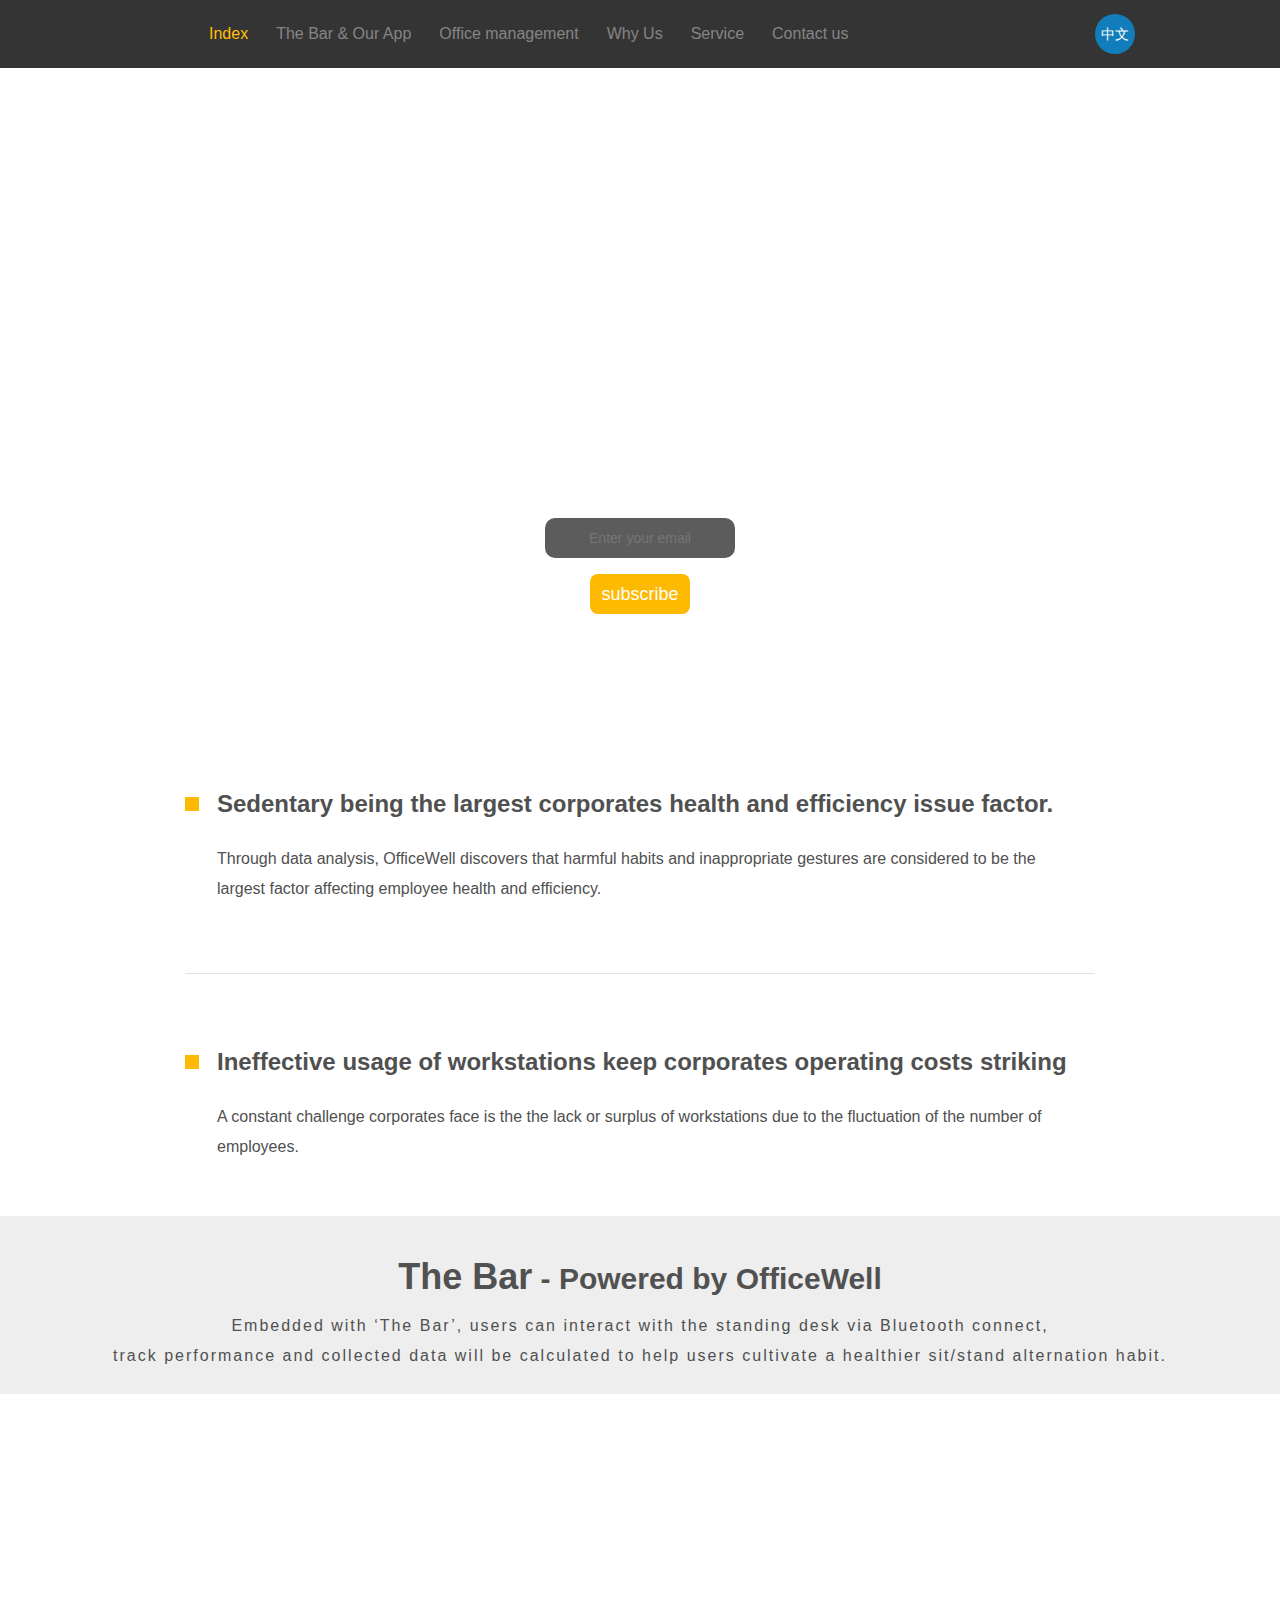
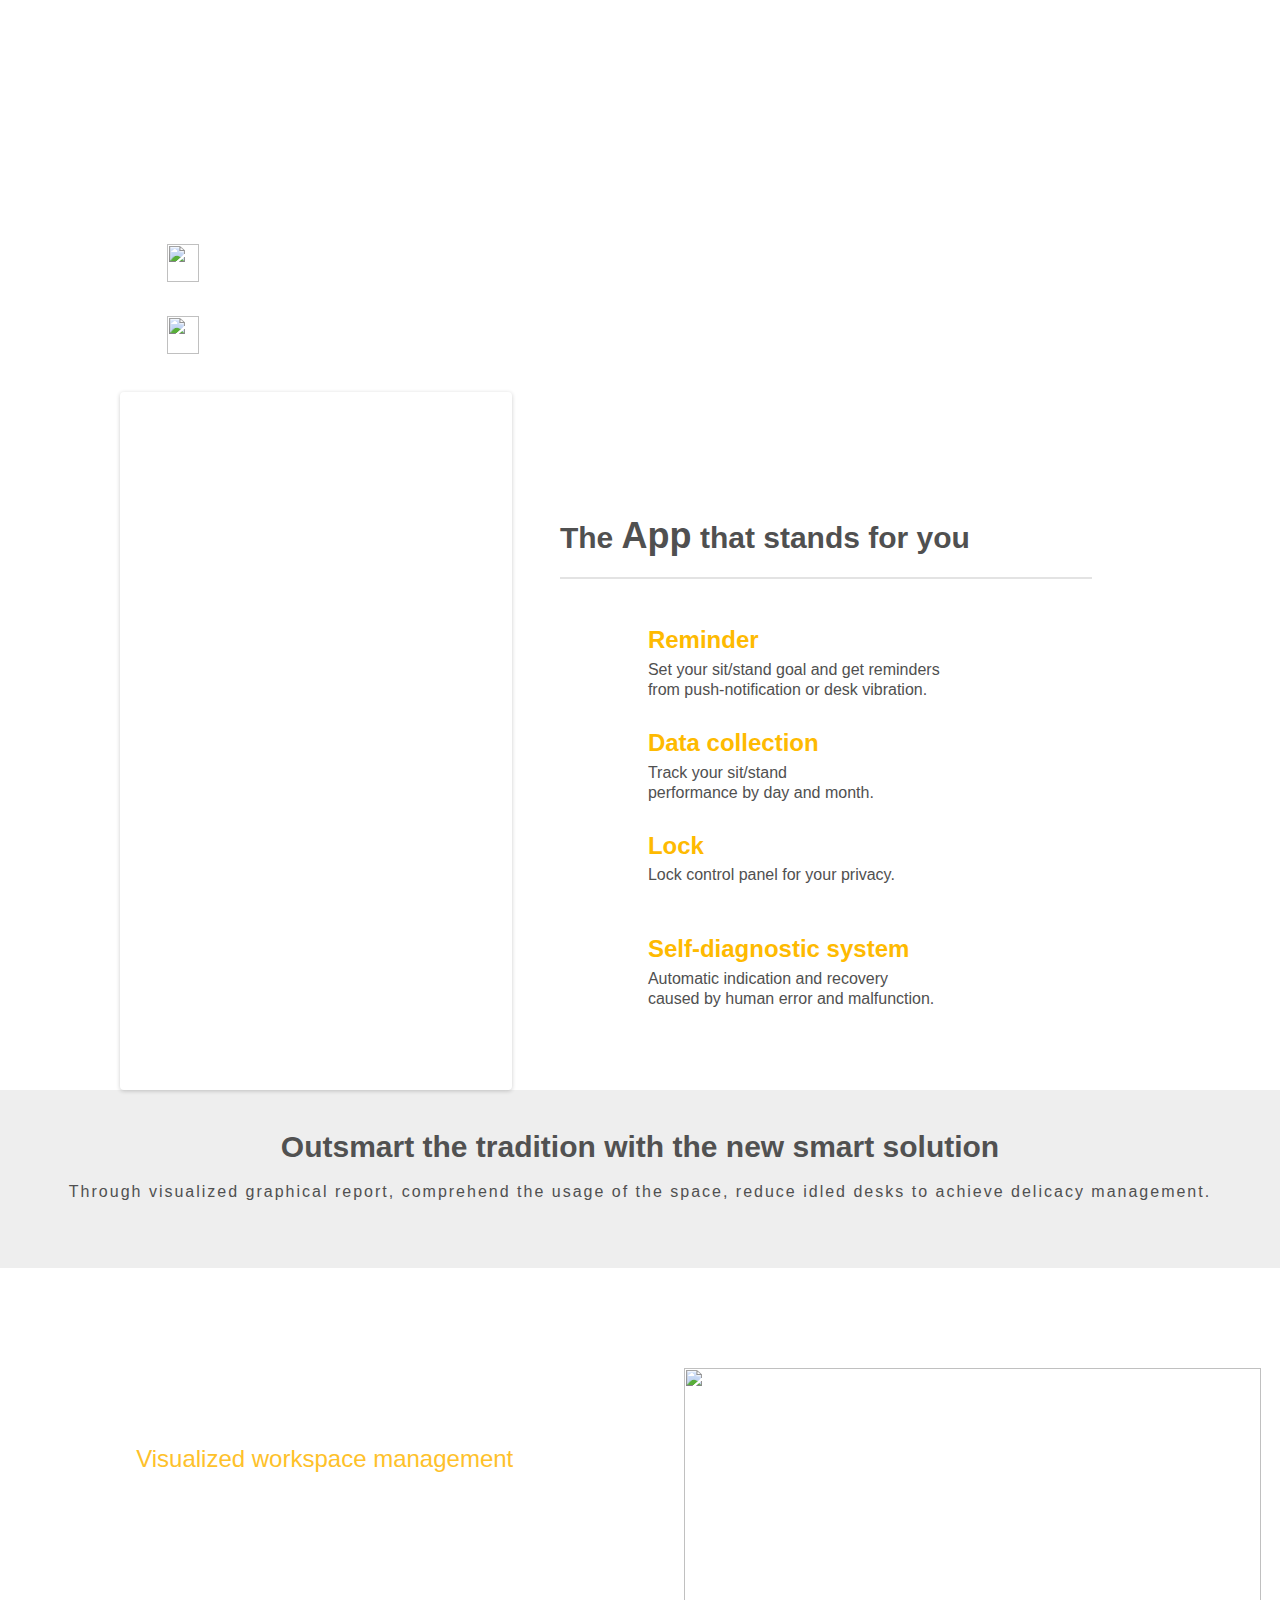
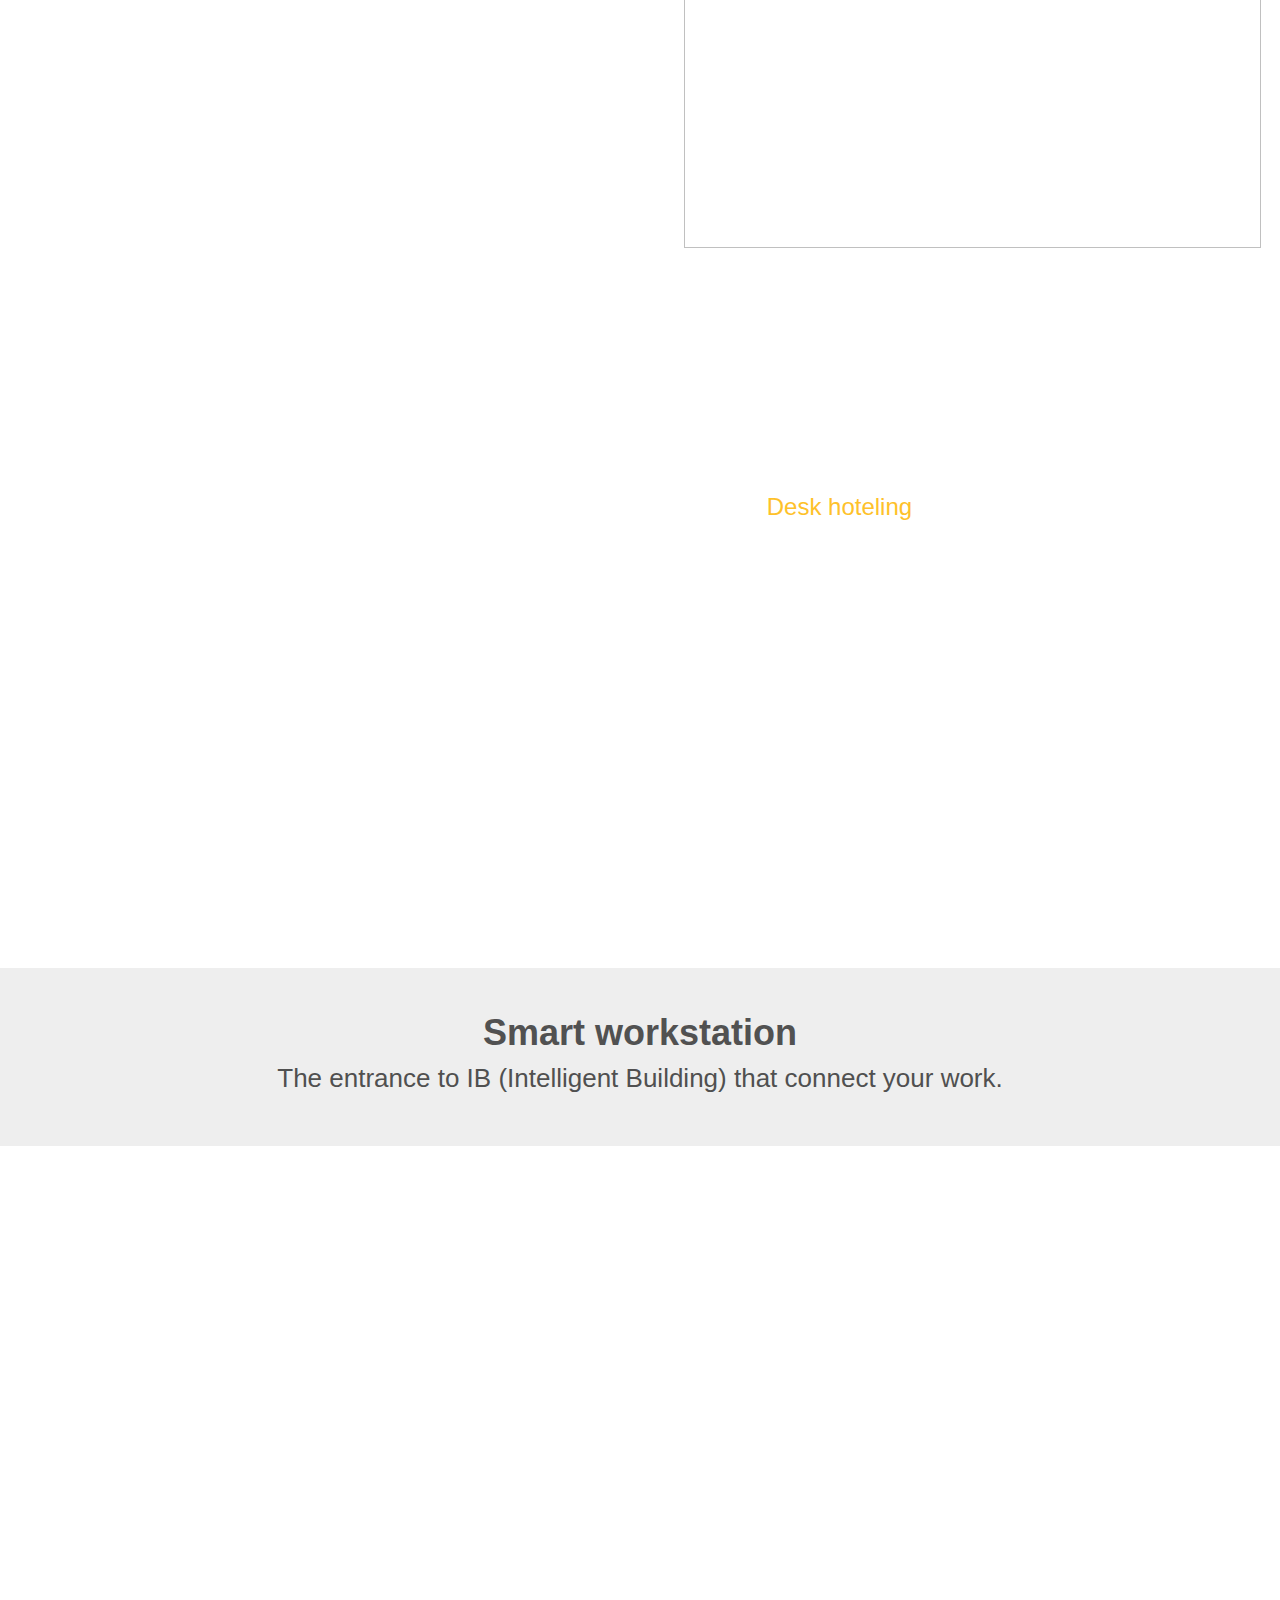
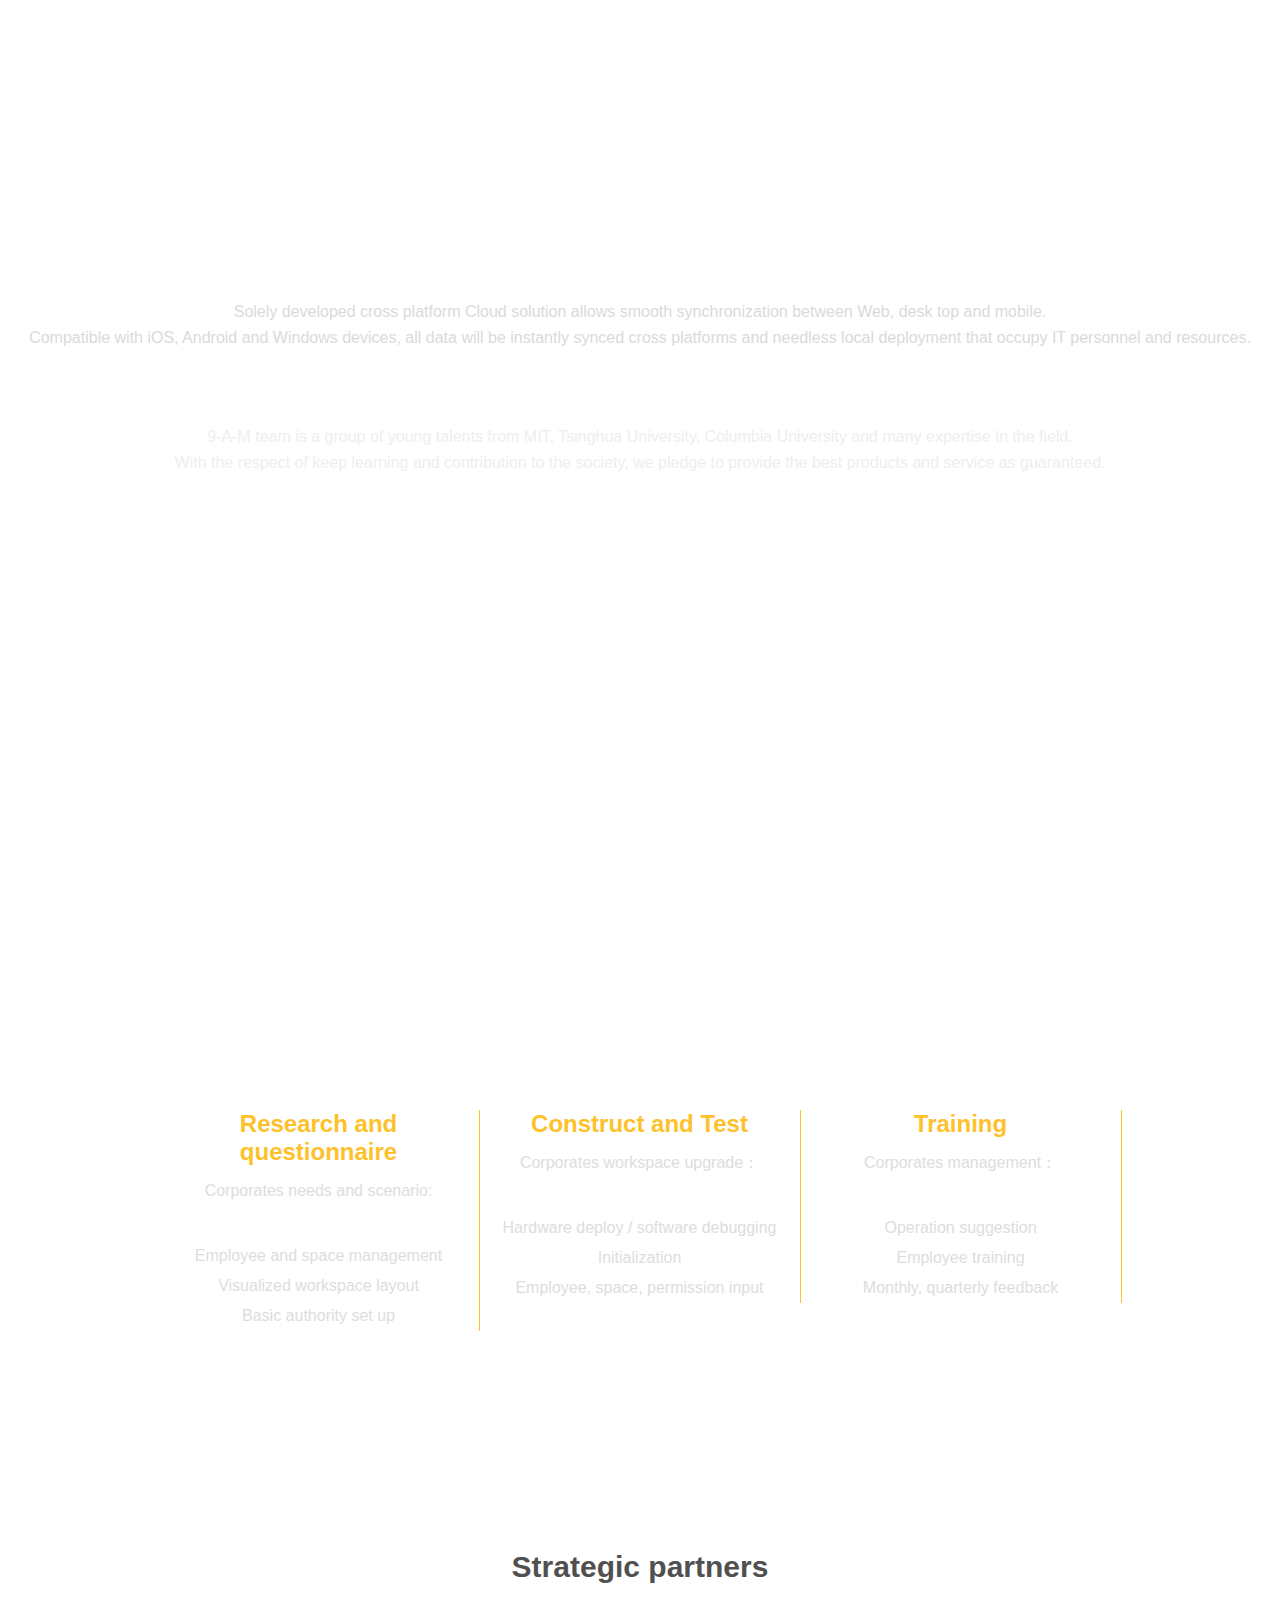
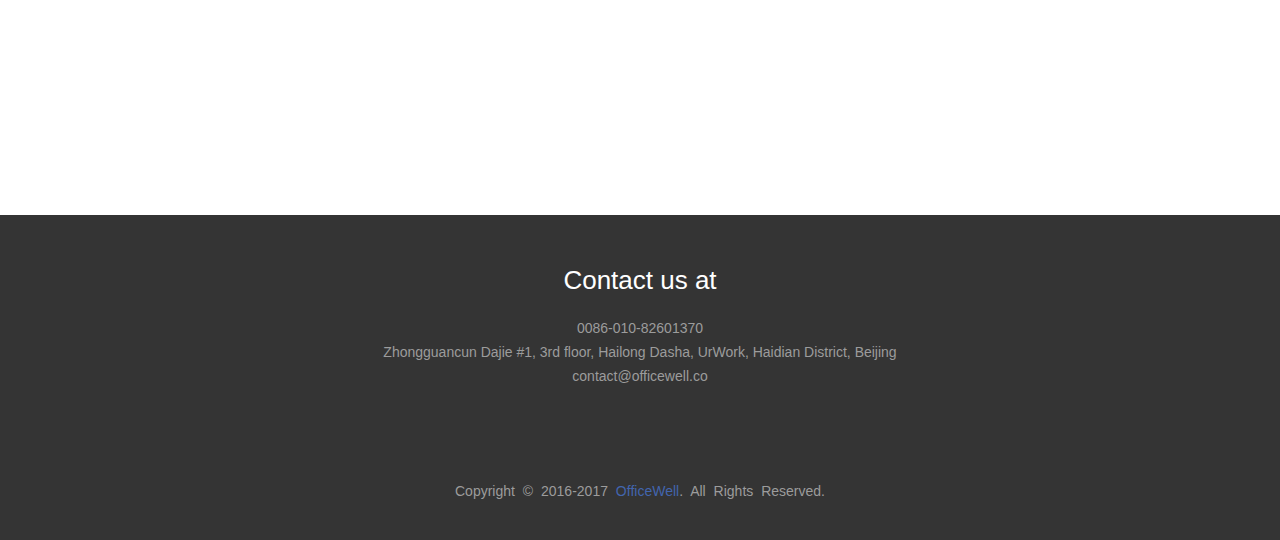
==== public/index_en.html @ 30d4810d "www" ====
<!DOCTYPE html>
<html lang="en">
<head>
	<meta charset="UTF-8">
	<title>Officewell</title>
	<meta name="keywords" content="officewell,OfficeWell,升降桌,办公家具,办公桌,9AM,9-A-M,智能升降桌,健康办公,9-a-m,9am,pesk,Pesk,办公桌升降,9-a-m家具,9-A-M Pesk,9am智能办公,9am官网,9am 升降,9-A-M智能升降桌,9-a-m智能升降桌" />
	<meta name="description" content="9-A-M智能产品officewell" />
	<link rel="shortcut icon" href="http://ooyaqsogx.bkt.clouddn.com/officewellIcon.png" type="image/x-icon">
	<link rel="icon" href="http://ooyaqsogx.bkt.clouddn.com/officewellIcon.png" type="image/x-icon">
	<link rel="stylesheet" href="css/reset.css">
	<link rel="stylesheet" href="css/index.css">
	<link rel="stylesheet" href="css/flexslider.css">
	<link rel="stylesheet" href="css/animate.css">
	<script>
		var ua = navigator.userAgent;
		if (ua.indexOf('Android') > -1 || ua.indexOf('iPhone') > -1 || ua.indexOf('iPad') > -1 || ua.indexOf('iPod') > -1 || ua.indexOf('Symbian') > -1) {
			location.href = 'index_m.html';
		}
	</script>
</head>
<body>
	<div id="nav">
		<div class="navCon">
			<div class="logo">
				<h1><img src="http://ooyaqsogx.bkt.clouddn.com/of-officewell_logo.png" alt=""></h1>
			</div>
			<div class="mynav" style="margin-left: 50px;">
				<ul id="navConn">
					<li data-index="0"><a onclick="goto(this, 0)" style="color: #fec006;padding: 0 14px;">Index</a></li>
					<li data-index="1"><a onclick="goto(this, 1080)" style="padding: 0 14px;">The Bar & Our App</a></li>
					<li data-index="2"><a onclick="goto(this, 2570)" style="padding: 0 14px;">Office management</a></li>
					<li data-index="3"><a onclick="goto(this, 4880)" style="padding: 0 14px;">Why Us</a></li>
					<li data-index="4"><a onclick="goto(this, 5510)" style="padding: 0 14px;">Service</a></li>
					<li data-index="5"><a onclick="goto(this, 6200)" style="padding: 0 14px;">Contact us</a></li>
				</ul>
			</div>
			<div class="lan"><a href="index.html">中文</a></div>
		</div>
	</div>

	<div id="banner">
		<div class="flexsliderCon">
			<ul class="slides">
				<li>
					<div class="banner1">
						<h1>Work healthier, work smarter</h1>
						<div class="bor" style="width: 800px;">
							<h3>We create smart office solutions with our intelligent workstations.</h3>
						</div>
						<input type="text" placeholder="Enter your email" class="email">
						<input type="button" value="subscribe" class="read">
					</div>
				</li>
				<li>
					<div class="banner2" style="background: url('http://ooyaqsogx.bkt.clouddn.com/of-banner2_en.jpg') no-repeat center -1px;">
					</div>
				</li>
				<li>
					<div class="banner3" style="background: url('http://ooyaqsogx.bkt.clouddn.com/of-banner3_en.jpg') no-repeat center -1px;">
						<div class="bannerCon3" style="background: none;">
							<a href="https://itunes.apple.com/us/app/id1159544940?ls=1&mt=8" class="ofIOS" target="_blank">
								<img src="http://ooyaqsogx.bkt.clouddn.com/of-ios.png" alt="">
								<p>Download app</p>
							</a>
							<a href="http://sj.qq.com/myapp/detail.htm?apkName=com.officewellapp" class="ofAndroid" target="_blank">
								<img src="http://ooyaqsogx.bkt.clouddn.com/of-android.png" alt="">
								<p>Download app</p>
							</a>
						</div>
					</div>
				</li>
			</ul>
		</div>
	</div>

	<div id="smnews" style="height: 500px;">
		<div class="smnewsCon">
			<div class="sm" style="width: 910px;">
				<div class="sqt"></div>
				<div class="newCon" style="width: 850px;">
					<h2>Sedentary being the largest corporates health and efficiency issue factor.</h2>
					<p>Through data analysis, OfficeWell discovers that harmful habits and inappropriate gestures are considered to be the largest factor affecting employee health and efficiency.</p>
				</div>
			</div>
			<div class="line" style="width: 910px;height: 1px;"></div>
			<div class="sm" style="width: 910px;padding-top: 47px;height: 210px;">
				<div class="sqt"></div>
				<div class="newCon" style="width: 850px;">
					<h2>Ineffective usage of workstations keep corporates operating costs striking</h2>
					<p>A constant challenge corporates face is the the lack or surplus of workstations due to the fluctuation of the number of employees. </p>
				</div>
			</div>
		</div>
	</div>

	<div id="brain">
		<h2 style="letter-spacing: 0;"><b>The Bar</b> - Powered by OfficeWell </h2>
		<h4>Embedded with ‘The Bar’, users can interact with the standing desk via Bluetooth  connect, </h4>
		<h4>track  performance and collected data will be calculated to help users cultivate a healthier sit/stand alternation habit.</h4>
	</div>

	<div id="bar">
		<div class="barCon" style="background: url('http://ooyaqsogx.bkt.clouddn.com/of-barText2_en.png') no-repeat;background-size: 100% 100%;"></div>
	</div>

	<div id="app">
		<div class="appCon">
			<div class="mobile">
			</div>
			<div class="flexslider">
				<ul class="slides">
					<li><a href="###"><img src="http://ooyaqsogx.bkt.clouddn.com/webwxgetmsgimg (11).jpg" alt="9-A-M" /></a></li>
					<li><a href="###"><img src="http://ooyaqsogx.bkt.clouddn.com/webwxgetmsgimg (13).jpg" alt="9AM" /></a></li>
					<li><a href="###"><img src="http://ooyaqsogx.bkt.clouddn.com/webwxgetmsgimg (14).jpg" alt="9-a-m"/></a></li>
					<li><a href="###"><img src="http://ooyaqsogx.bkt.clouddn.com/webwxgetmsgimg (12).jpg" alt="9AM" /></a></li>
				</ul>
			</div>
			<div class="thisApp">
				<h3 style="letter-spacing: 0;">The <b>App</b> that stands for you</h3>
				<div class="line"></div>
				<div class="step">
					<div class="icon" style="background-image: url('http://ooyaqsogx.bkt.clouddn.com/ic_alarm_on_black_48dp.png');background-position: 3px bottom"></div>
					<div class="stepText">
						<h4>Reminder</h4>
						<p style="line-height: 20px;">Set your sit/stand goal and get reminders <br>from push-notification or desk vibration.</p>
					</div>
				</div>
				<div class="step">
					<div class="icon" style="background-image: url('http://ooyaqsogx.bkt.clouddn.com/ic_dvr_black_48dp.png');"></div>
					<div class="stepText">
						<h4>Data collection</h4>
						<p style="line-height: 20px;">Track your sit/stand <br>performance by day and month. </p>
					</div>
				</div>
				<div class="step">
					<div class="icon" style="background-image: url('http://ooyaqsogx.bkt.clouddn.com/ic_lock_outline_black_48dp.png');background-position: 10px bottom"></div>
					<div class="stepText">
						<h4>Lock</h4>
						<p>Lock control panel for your privacy.</p>
					</div>
				</div>
				<div class="step">
					<div class="icon" style="background-image: url('http://ooyaqsogx.bkt.clouddn.com/banshou.png');background-position: 10px bottom"></div>
					<div class="stepText">
						<h4>Self-diagnostic system</h4>
						<p style="line-height: 20px;">Automatic indication and recovery <br>caused by human error and malfunction.</p>
					</div>
				</div>
			</div>
		</div>
	</div>

	<div id="mange">
		<h2 style="letter-spacing: 0;">Outsmart the tradition with the new smart solution</h2>
		<h4>Through visualized graphical report, comprehend the usage of the space, reduce idled desks to achieve delicacy management. </h4>
	</div>

	<div id="floorPlan">
		<div class="floor">
			<div class="floortext">
				<img src="http://ooyaqsogx.bkt.clouddn.com/of-down.png" alt="">
				<h3>Visualized workspace management</h3>
				<h4>Distinctive workplace layout</h4>
				<p>A clear overview of each division and space.</p>
				<h4>Accurate indoor location to each desk</h4>
				<p>Easy and accurate orientation of each employee and their divisions.</p>
			</div>
			<div class="floorimg">
				<img src="http://ooyaqsogx.bkt.clouddn.com/1792622450.jpg" alt="" style="width: 577px;height: 480px;">
			</div>
		</div>
		<div class="floor">
			<div class="floorimg" style="position: relative;">
				<img src="http://ooyaqsogx.bkt.clouddn.com/4123123123.jpg" alt="" style="position: absolute;right: 44px;">
			</div>
			<div class="floortext2">
				<img src="http://ooyaqsogx.bkt.clouddn.com/of-leftdown.png" alt="">
				<h3>Desk hoteling</h3>
				<h4>Avoid idled desk, reduce unnecessary cost.</h4>
				<p>Decrease operating cost by maximizing the usage of workspace <br>by making the largest use of each desk.</p>
				<h4>Flexible workspace, flexible time, flexible people</h4>
				<p>Avoid double booking and ensure availability with live data monitoring.</p>
			</div>
		</div>
	</div>

	<div id="station">
		<h2 style="font-size: 30px;margin-bottom: 13px;line-height: 30px;padding-top: 50px; letter-spacing: 0;"><b>Smart workstation</b></h2>
		<h3 style="font-size: 26px;margin-bottom: 13px;line-height: 30px;font-weight: normal;">The entrance to IB (Intelligent Building) that connect your work.</h3>
	</div>

	<div id="fourspecial">
		<div class="fourCon" style="background:url('http://ooyaqsogx.bkt.clouddn.com/of-four-text_en.png') no-repeat center top"></div>
	</div>

	<div id="crossPlatform">
		<h3>Advanced cross-platform Cloud solution</h3>
		<p>Solely developed cross platform Cloud solution allows smooth synchronization between Web, desk top and mobile.</p>
		<p>Compatible with iOS, Android and Windows devices, all data will be instantly synced cross platforms and needless local deployment that occupy IT personnel and resources.</p>
		<img class="computer" src="http://ooyaqsogx.bkt.clouddn.com/of-demoImg.png" alt="" style="margin-top: 40px;margin-bottom: 30px;">
		<span>9-A-M team is a group of young talents from MIT, Tsinghua University, Columbia University and many expertise in the field.</span>
		<span>With the respect of keep learning and contribution to the society, we pledge to provide the best products and service as guaranteed. </span>
	</div>

	<div id="process">
		<div class="processCon">
			<h2 style="letter-spacing: 0;">Standard Procedure</h2>
			<div class="threestep">
				<div class="ofone">
					<h3>Research and questionnaire</h3>
					<p>Corporates needs and scenario:</p>
					<span>Employee and space management</span>
					<span>Visualized workspace layout</span>
					<span>Basic authority set up</span>
				</div>
			</div>
			<div class="threestep">
				<div class="ofone">
					<h3>Construct and Test</h3>
					<p>Corporates workspace upgrade：</p>
					<span>Hardware deploy / software debugging</span>
					<span>Initialization</span>
					<span>Employee, space, permission input</span>
				</div>
			</div>
			<div class="threestep">
				<div class="ofone">
					<h3>Training</h3>
					<p>Corporates management：</p>
					<span>Operation suggestion</span>
					<span>Employee training</span>
					<span>Monthly, quarterly feedback</span>
				</div>
			</div>
		</div>
	</div>

	<div id="partner">
		<div class="partnerCon">
			<h2 style="letter-spacing: 0;">Strategic partners</h2>
			<img src="http://ooyaqsogx.bkt.clouddn.com/of-urwork.png" alt="">
			<img src="http://ooyaqsogx.bkt.clouddn.com/of-intel.png" alt="">
			<img src="http://ooyaqsogx.bkt.clouddn.com/of-alibaba.png" alt="">
			<img src="http://ooyaqsogx.bkt.clouddn.com/of-face.png" alt="" style="margin-right: 0;">
		</div>
	</div>

	<div id="bottom">
		<div class="boCon">
			<h2 style="font-size: 26px;margin-bottom: 20px;letter-spacing: 0;">Contact us at</h2>
			<p>0086-010-82601370</p>
			<p>Zhongguancun Dajie #1, 3rd floor, Hailong Dasha, UrWork, Haidian District, Beijing</p>
			<p>contact@officewell.co</p>
			<div class="web">
				<ul>
					<li class="wechat"><img src="http://ooyaqsogx.bkt.clouddn.com/of-wechat.png" alt=""></li>
					<li><a href="http://weibo.com/u/5935913976" target="_blank"><img src="http://ooyaqsogx.bkt.clouddn.com/of-weibo.png" alt=""></a></li>
					<li><a href="https://www.instagram.com/office_well/" target="_blank"><img src="http://ooyaqsogx.bkt.clouddn.com/of-INS.png" alt=""></a></li>
					<li><a href="https://www.linkedin.com/company/13222912" target="_blank"><img src="http://ooyaqsogx.bkt.clouddn.com/of-IN.png" alt=""></a></li>
					<li><a href="https://twitter.com/office_well" target="_blank"><img src="http://ooyaqsogx.bkt.clouddn.com/of-tiwtter.png" alt=""></a></li>
					<li><a href="https://www.facebook.com/officewell2016" target="_blank"><img src="http://ooyaqsogx.bkt.clouddn.com/of-FACEBOOK.png" alt=""></a></li>
				</ul>
			</div>
			<span>Copyright © 2016-2017 <i>OfficeWell</i>. All Rights Reserved.</span>
			<div class="qrcode">
				<div class="qr">
					<img src="http://ooyaqsogx.bkt.clouddn.com/qrcode.png" alt="">
					<img src="http://ooyaqsogx.bkt.clouddn.com/closeQR.png" alt="" class="closeQR">
				</div>
			</div>
		</div>
	</div>

	<script src="http://apps.bdimg.com/libs/jquery/2.1.4/jquery.min.js"></script>
	<script type="text/javascript" src="js/jquery.easing.min.js"></script>
	<script type="text/javascript" src="js/jquery.lavalamp.min.js"></script>
	<script src="js/index.js"></script>
	<script src="js/jquery.flexslider-min.js"></script>
  <script>
    $(window).scroll(function() {
      var dTop = $(document).scrollTop();
      if (dTop > 0) {
          $('#nav').addClass('fixedNav');
      } else {
          $('#nav').removeClass('fixedNav');
      }

      var arr = [];
      for (var i = 0; i < 6; i++) {
        var left = $('#navConn a').eq(i).offset().left;
        arr.push(left);
      }

      if(dTop < 800) {
        $('.back').css({'left': arr[0], 'width': '70px'});
        $('#navConn a').css('color', '#858585');
        $('#navConn a').eq(0).css('color', '#fec006');
      }

      if(dTop > 800) {
        $('.back').css({'left': arr[1], 'width': '170px'});
        $('#navConn a').css('color', '#858585');
        $('#navConn a').eq(1).css('color', '#fec006');
      }

      if(dTop > 900) {
        $('.thisApp').addClass('animated zoomIn');
      }

      if(dTop > 1700) {
        $('.floorimg').addClass('animated bounceInUp');
      }

      if(dTop > 2350) {
        $('.back').css({'left': arr[2], 'width': '175px'});
        $('#navConn a').css('color', '#858585');
        $('#navConn a').eq(2).css('color', '#fec006');
      }

      if(dTop > 3900) {
        $('.computer').addClass('animated fadeInLeft');
      }

      if(dTop > 4650) {
        $('.back').css({'left': arr[3], 'width': '90px'});
        $('#navConn a').css('color', '#858585');
        $('#navConn a').eq(3).css('color', '#fec006');
      }

      if(dTop > 5300) {
        $('.back').css({'left': arr[4], 'width': '90px'});
        $('#navConn a').css('color', '#858585');
        $('#navConn a').eq(4).css('color', '#fec006');
      }

      if(dTop > 5650) {
        $('.back').css({'left': arr[5], 'width': '110px'});
        $('#navConn a').css('color', '#858585');
        $('#navConn a').eq(5).css('color', '#fec006');
      }
    })
  </script>
</body>
</html>
---- public/css/index.css ----
#nav{width: 100%;background-color: #353434;height: 68px;}
#nav .navCon{width: 990px;height: 68px;margin: 0 auto;}
#nav .navCon .logo{padding-top: 12px;float: left;}
#nav .navCon .mynav{float: left;margin-left: 120px;}
#nav .navCon .mynav ul{height: 68px;}
#nav .navCon .mynav ul li{float: left;}
#nav .navCon .mynav ul li a{color: #858585;font-size: 16px;height: 68px;line-height: 68px;padding: 0px 17px;display: block;position:relative; z-index:3;}
#nav .navCon .mynav ul li a:hover{color: #fec006;}
#nav .navCon .mynav li.back {border-bottom: 4px solid #fec006;height:68px;z-index: 1;position: absolute;width: 0px;}
.fixedNav{position: fixed;top: 0;z-index: 9999;}
#navConn li{cursor: pointer;}
#nav .navCon .lan{float: right;height: 68px;}
#nav .navCon .lan a{color: #fff;font-size: 14px;display: block;width: 40px;height: 40px;background-color: #117dba;margin-top: 14px;border-radius: 50%;line-height: 40px;text-align: center;}

#banner{width: 100%;height: 648px;position: relative;}
#banner .flexslider{height: 648px;}
#banner .banner1{background: url('http://ooyaqsogx.bkt.clouddn.com/of-banner.jpg') no-repeat center top;position: relative;width: 100%;height: 648px;}
#banner .banner1 h1{font-size: 66px;text-align: center;color: #fff;padding-top: 200px;line-height: 66px;margin-bottom: 30px;}
#banner .banner1 .bor{width: 666px;height: 71px;border: 1px solid #fff;margin: 0 auto;}
#banner .banner1 .bor h3{line-height: 71px;text-align: center;font-size: 24px;color: #fff;}
#banner .banner1 .email{width: 190px;height: 40px;position: absolute;top: 450px;left: 50%;transform: translateX(-50%);-webkit-transform: translateX(-50%);-moz-transform: translateX(-50%);border: 0;border-radius: 10px;background-color: #5c5c5c;text-align: center;color: #fff;}
#banner .banner1 .read{cursor: pointer;width: 100px;height: 40px;background-color: #feba01;border: 0;color: #fff;font-size: 18px;border-radius: 8px;top: 506px;position: absolute;left: 50%;transform: translateX(-50%);-webkit-transform: translateX(-50%);-moz-transform: translateX(-50%);}
#banner .banner2{height: 648px;background: url('http://ooyaqsogx.bkt.clouddn.com/of-banner2.jpg') no-repeat center top;} 
#banner .banner3{background: url('http://ooyaqsogx.bkt.clouddn.com/of-new-banner3.jpg') no-repeat center top;width: 100%;height: 628px;padding-top: 20px;}
#banner .banner3 .bannerCon3{width: 1191px;height: 591px;margin: 0 auto;background: url('http://ooyaqsogx.bkt.clouddn.com/of-new-banner3Con.png') no-repeat;background-size: 100% 100%;position: relative;}
#banner .banner3 .ofIOS{width: 293px;height: 60px;border: 2px solid #fff;display: block;position: absolute;left: 7%;top: 348px;}
#banner .banner3 .ofIOS img{width: 32px;height: 38px;margin-top: 10px;margin-left: 37px;float: left;margin-right: 20px;}
#banner .banner3 .ofIOS p{font-size: 24px;color: #fff;float: left;margin-top: 15px;}
#banner .banner3 .ofAndroid{width: 293px;height: 60px;border: 2px solid #fff;display: block;position: absolute;left: 7%;top: 420px;}
#banner .banner3 .ofAndroid img{width: 32px;height: 38px;margin-top: 10px;margin-left: 37px;float: left;margin-right: 20px;}
#banner .banner3 .ofAndroid p{font-size: 24px;color: #fff;float: left;margin-top: 15px;}
#banner .flex-control-paging li a.flex-active{background: #fec006;}
#banner .flex-control-paging li a:hover{background: #fec006;}

#smnews{width: 100%;height: 300px;}
#smnews .smnewsCon{width: 910px;margin: 0px auto;height: 210px;padding-top: 47px;}
#smnews .smnewsCon .sm{width: 454px;height: 210px;float: left;color: #505050;}
#smnews .smnewsCon .sqt{width: 14px;height: 14px;background-color: #feba01;float: left;margin-top: 34px;margin-right: 18px;}
#smnews .smnewsCon .newCon{float: left;margin-top: 23px;}
#smnews .smnewsCon .newCon h2{font-size: 24px;line-height: 36px;margin-bottom: 22px;}
#smnews .smnewsCon .newCon p{font-size: 16px;line-height: 30px;}
#smnews .smnewsCon .line{width: 2px;height: 210px;background-color: #e2e2e2;float: left;}

#brain{width: 100%;height: 178px;background-color: #eee;text-align: center;}
#brain h2{font-size: 30px;color: #515151;padding-top: 40px;margin-bottom: 13px;letter-spacing: 6px;}
#brain h2 b{font-size: 36px;}
#brain h4{line-height: 30px;font-size: 16px;color: #505050;font-weight: normal;letter-spacing: 2px;}

#bar{width: 100%;height: 562px;background: url('http://ooyaqsogx.bkt.clouddn.com/of-barBG.jpg') no-repeat center top;z-index: 8;padding-top: 86px;}
.barCon{width: 1169px;height: 476px;margin: 0 auto;background: url('http://ooyaqsogx.bkt.clouddn.com/of-barText2.png') no-repeat;background-size: 100% 100%;}

#app{width: 100%;height: 648px;background-color: #fff;}
#app .appCon{width: 1040px;margin: 0 auto;height: 648px;position: relative;}
#app .thisApp{width: 57.7%;height: 648px;position: absolute;right: 0%;}
#app .thisApp h3{font-size: 30px;padding-top: 73px;margin-bottom: 20px;letter-spacing:5px;}
#app .thisApp h3 b{font-size: 36px;}
#app .thisApp .line{width: 532px;height: 2px;background-color: #e3e3e3;margin-bottom: 47px;}
#app .thisApp .step{margin-bottom: 45px;height: 58px;}
#app .thisApp .step .icon{width: 88px;height: 58px;background-repeat: no-repeat;background-position: left bottom;float: left;}
#app .thisApp .step .stepText{float: left;}
#app .thisApp .step .stepText h4{font-size: 24px;color: #feba01;margin-bottom: 6px;cursor: pointer;}
#app .thisApp .step .stepText p{font-size: 16px;}
#app .mobile{width: 392px;height: 698px;position: absolute;top: -50px;left: 0%;background: url('http://ooyaqsogx.bkt.clouddn.com/webwxgetmsgimg (16).jpg') no-repeat;background-size: 100% 100%;z-index: 13;}
#app .flexslider{width: 392px;height: 698px;position: absolute;top: -50px;left: 0%;z-index: 12;background: url('http://ooyaqsogx.bkt.clouddn.com/webwxgetmsgimg (16).jpg') no-repeat;background-size: 100% 100%;}
.slides,.slides li,.slides li a{height: 698px;}
.slides img{width: 100%;height: 100%;vertical-align: center;}

#mange{width: 100%;height: 178px;background-color: #eee;text-align: center;}
#mange h2{font-size: 30px;color: #515151;padding-top: 40px;margin-bottom: 13px;letter-spacing: 6px;}
#mange h2 b{font-size: 36px;}
#mange h4{line-height: 30px;font-size: 16px;color: #505050;font-weight: normal;letter-spacing: 2px;}

#floorPlan{width: 100%;height: 1300px;}
#floorPlan .floor{width: 100%;height: 648px;}
#floorPlan .floor .floortext{text-align: right;padding-right: 9.9%;padding-top: 148px;width: 40.1%;height: 500px;background: url('http://ooyaqsogx.bkt.clouddn.com/floorimg1.jpg') no-repeat center top;float: left;}
#floorPlan .floor .floortext h3{color: #fec12a;font-size: 24px;font-weight: normal;margin-top: 13px;}
#floorPlan .floor .floortext h4{font-size: 18px;color: #fff;margin-top: 40px;margin-bottom: 10px;}
#floorPlan .floor .floortext p{font-size: 16px;line-height: 26px;color: #fff;}
#floorPlan .floor .floorimg{float: left;width: 50%;height: 648px;}
#floorPlan .floor .floortext2{text-align: left;padding-left: 9.9%;padding-top: 148px;width: 40.1%;height: 500px;background: url('http://ooyaqsogx.bkt.clouddn.com/floorimg2.jpg') no-repeat center top;float: left;}
#floorPlan .floor .floortext2 h3{color: #fec12a;font-size: 24px;font-weight: normal;margin-top: 13px;}
#floorPlan .floor .floortext2 h4{font-size: 18px;color: #fff;margin-top: 40px;margin-bottom: 10px;}
#floorPlan .floor .floortext2 p{font-size: 16px;line-height: 26px;color: #fff;}
#floorPlan .floor .floorimg img{padding-left: 44px;padding-top: 100px;}

#station{width: 100%;height: 178px;background-color: #eee;text-align: center;}
#station h2{font-size: 30px;color: #515151;line-height: 178px;letter-spacing: 6px;}
#station h2 b{font-size: 36px;}

#fourspecial{width: 100%;height: 520px;background: url('http://ooyaqsogx.bkt.clouddn.com/of-new-fourspe.jpg') no-repeat center top;padding-top: 128px;}
#fourspecial .fourCon{width: 809px;height: 402px;margin-left: 33.6%; background: url('http://ooyaqsogx.bkt.clouddn.com/of-four-text.png') no-repeat center top;}

#crossPlatform{width: 100%;height: 648px;background: url('http://ooyaqsogx.bkt.clouddn.com/of-demo.jpg') no-repeat center top;text-align: center;}
#crossPlatform h3{padding-top: 44px;margin-bottom: 27px;font-size: 30px;color: #fff;}
#crossPlatform p{font-size: 16px;color: #dadada;line-height: 26px;}
#crossPlatform span{display: block;color: #eee;font-size: 16px;line-height: 26px;}

#process{width: 100%;height: 648px;background: url('http://ooyaqsogx.bkt.clouddn.com/of-Process.jpg') no-repeat center top;}
#process h2{text-align: center;color: #fff;font-size: 30px;padding-top: 60px;letter-spacing: 6px;}
#process .processCon{width: 963px;margin: 0 auto;height: 648px;}
#process .processCon .threestep{margin-top: 174px;color: #ddd;text-align: center;width: 320px;border-right: 1px solid #fec12a;float: left;}
#process .processCon .threestep h3{color: #fec12a;font-size: 24px;margin-bottom: 10px;}
#process .processCon .threestep p{font-size: 16px;line-height: 30px;margin-bottom: 35px;}
#process .processCon .threestep span{font-size: 16px;line-height: 30px;display: block;}

#partner{width: 100%;height: 325px;background: url('http://ooyaqsogx.bkt.clouddn.com/of-partner.jpg') no-repeat center top;}
#partner .partnerCon{width: 990px;height: 325px;margin: 0 auto;}
#partner .partnerCon h2{padding-top: 60px;font-size: 30px;text-align: center;letter-spacing: 6px;margin-bottom: 42px;}
#partner .partnerCon img{margin-right: 47px;}

#bottom{width: 100%;height: 325px;background-color: #343434;text-align: center;}
#bottom .boCon{width: 990px;margin: 0 auto;position: relative;}
#bottom h2{padding-top: 50px;color: #fff;font-size: 24px;font-weight: normal;letter-spacing: 8px;margin-bottom: 30px;}
#bottom p{font-size: 14px;line-height: 24px;color: #9c9c9c;}
#bottom span{font-size: 14px;word-spacing: 4px;color: #9c9c9c;}
#bottom span i{font-style: normal;color: #4265ae;}
#bottom .web{width: 318px;height: 38px;margin: 0 auto;margin-top: 24px;margin-bottom: 33px;}
#bottom .web ul li{float: left;padding: 0 8px;cursor: pointer;}
#bottom .web ul li a{width: 37px;height: 37px;display: block;}
.qrcode{position: absolute;width: 308px;height: 272px;left: 0px;top: 50px;display: none;}
.qr{width: 308px;height: 272px;position: relative;}
.qr .closeQR{position: absolute;right: 10px;top: 3px;cursor: pointer;}
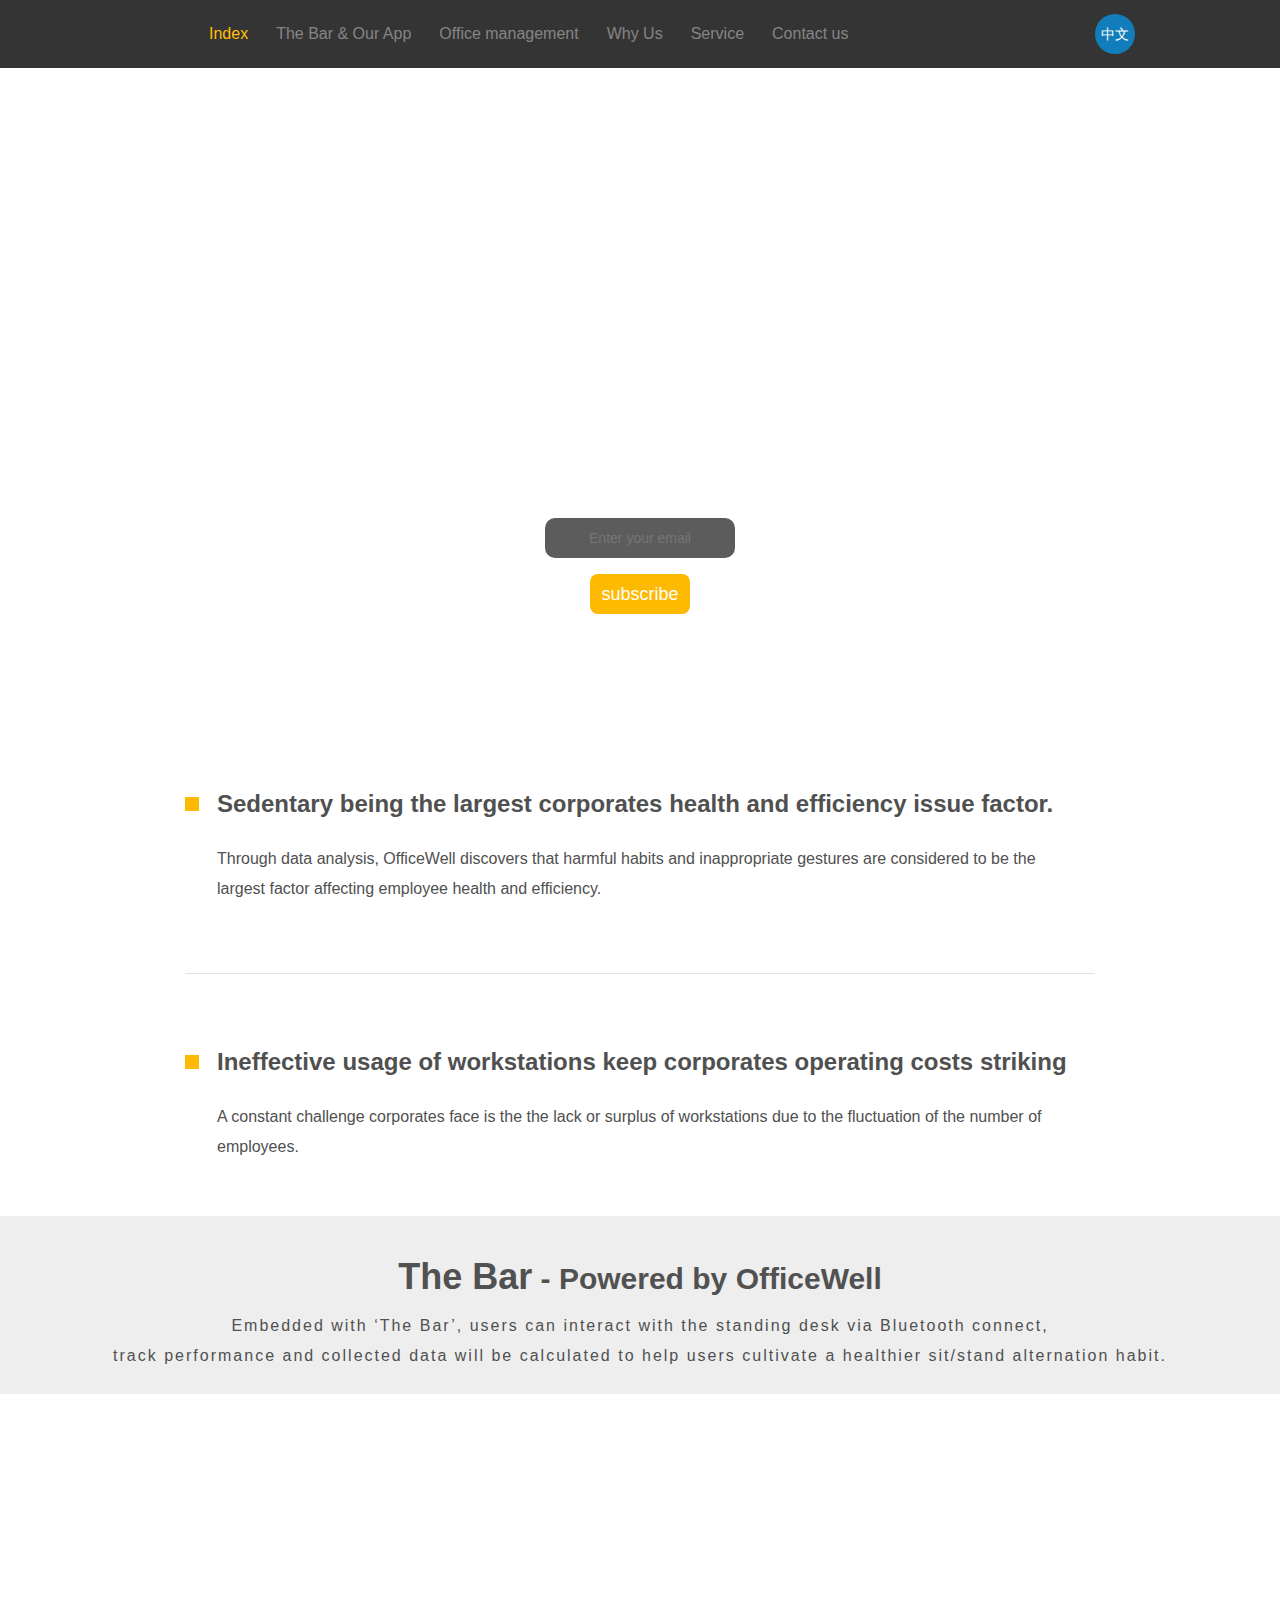
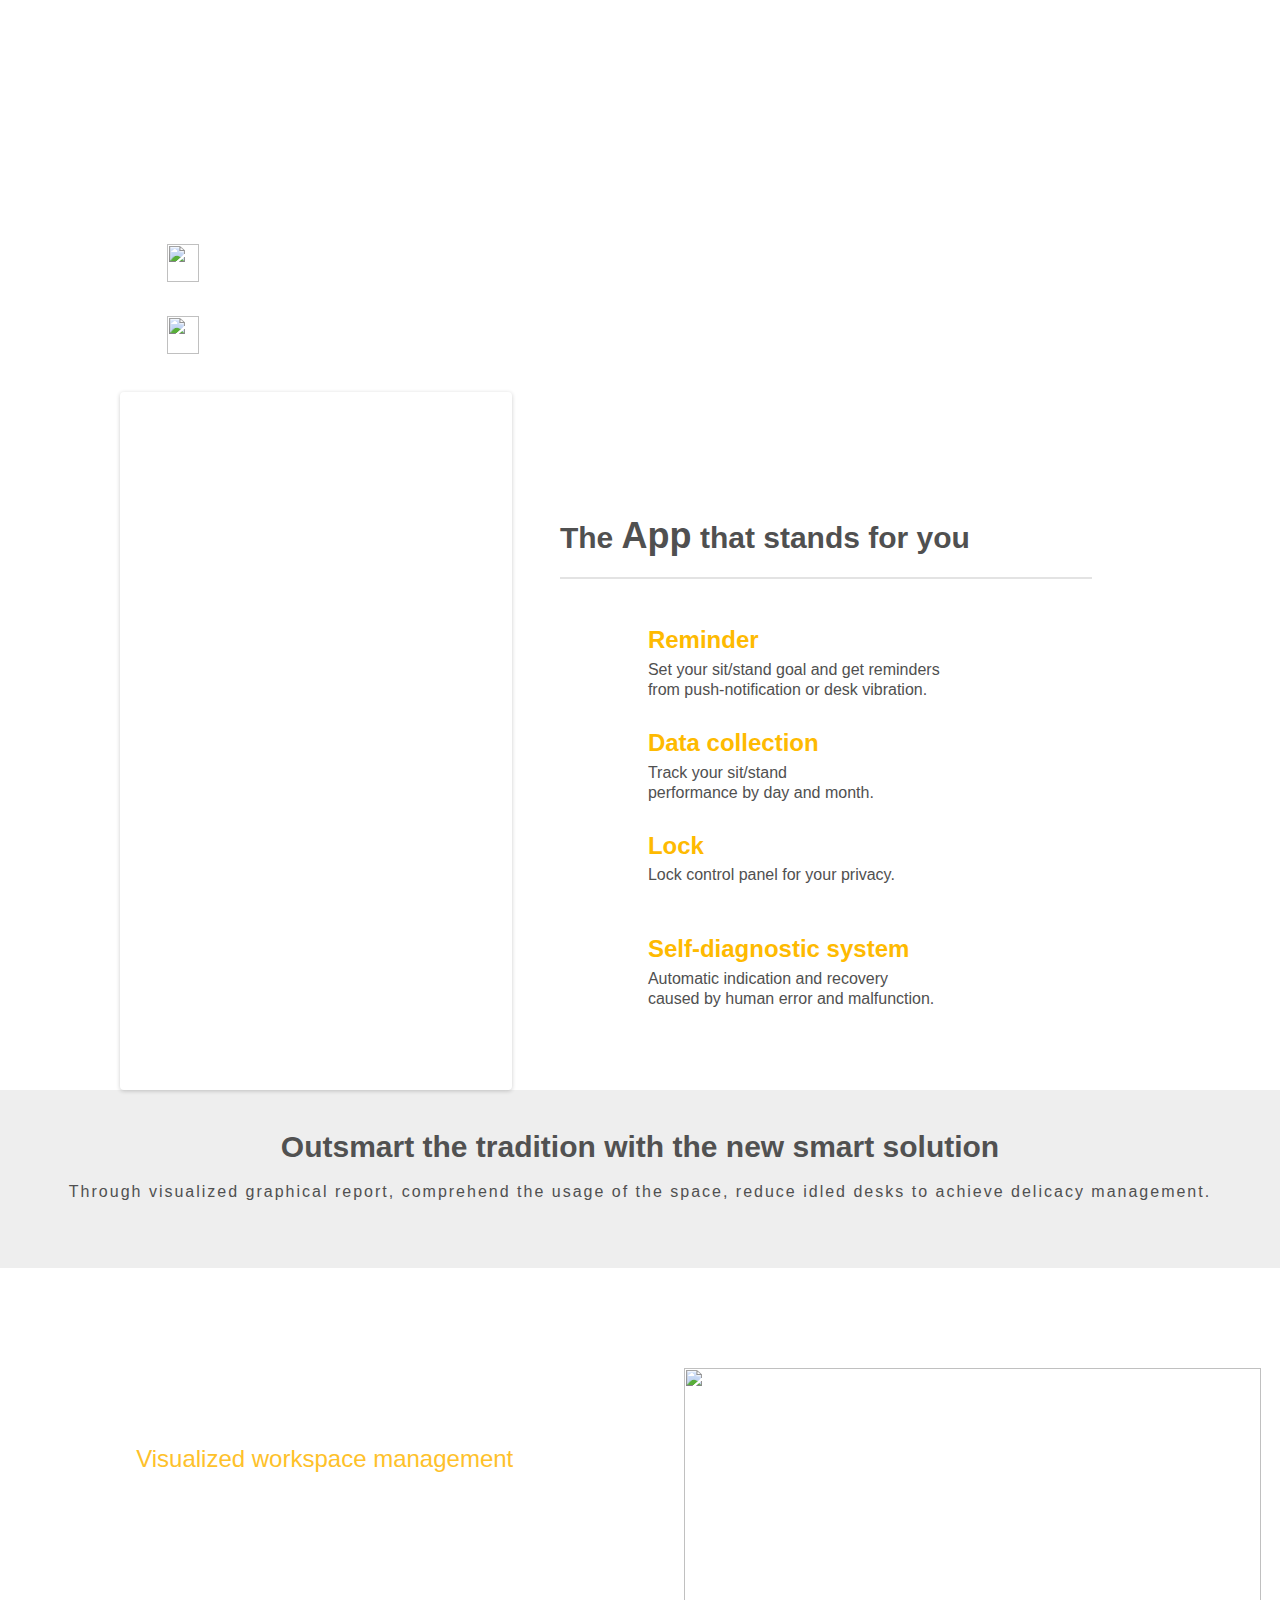
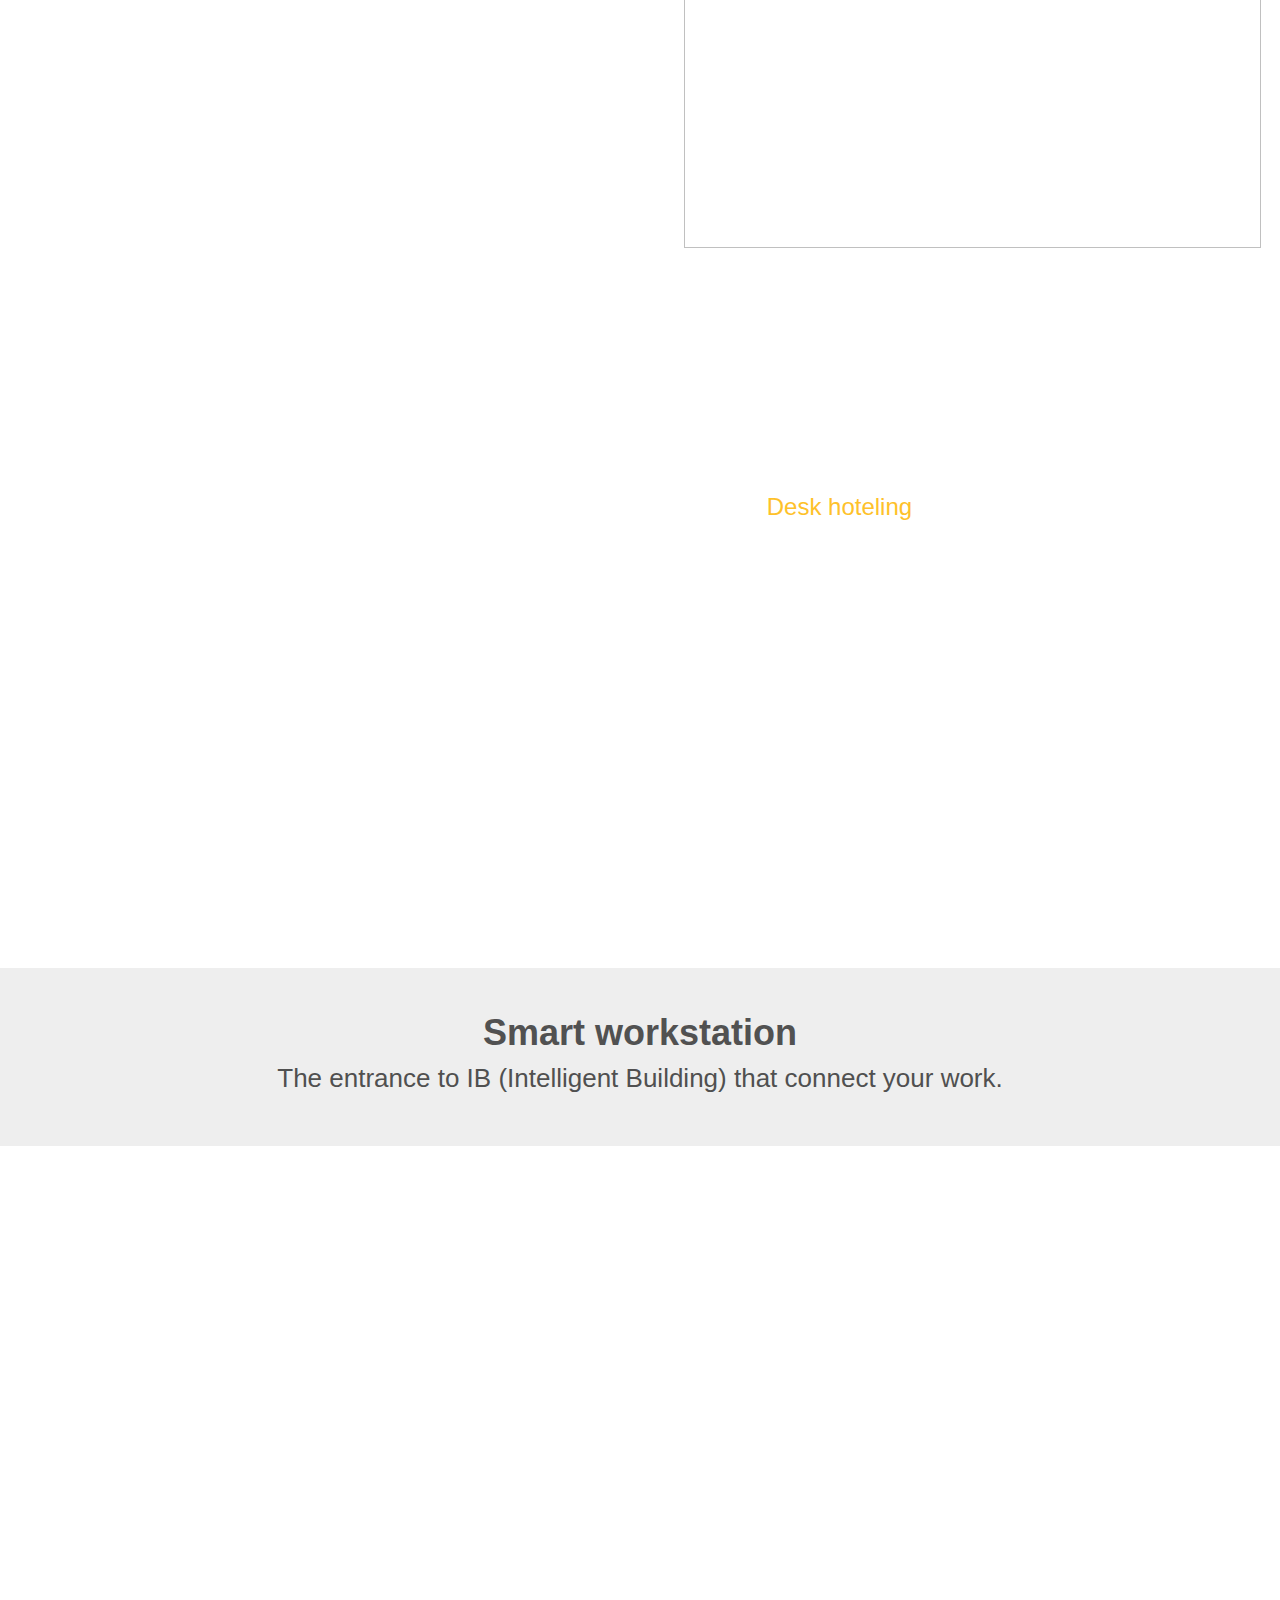
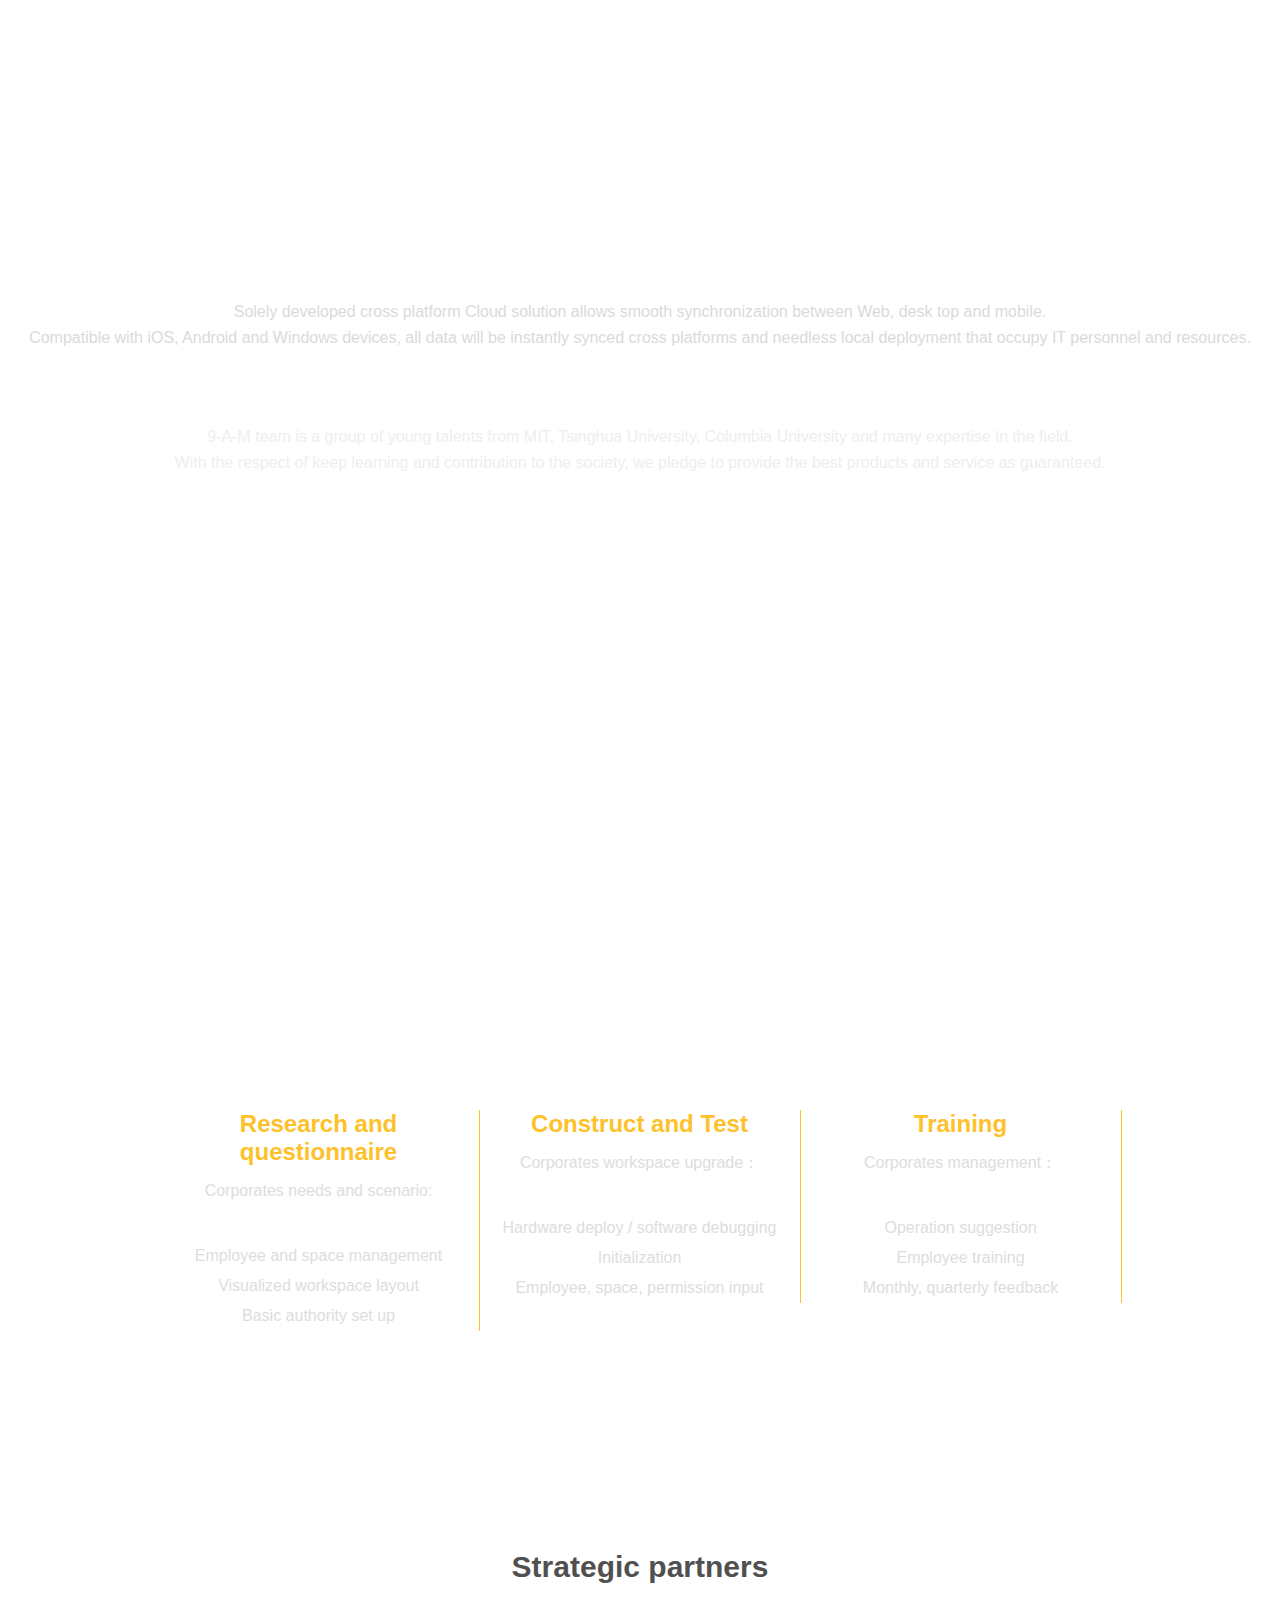
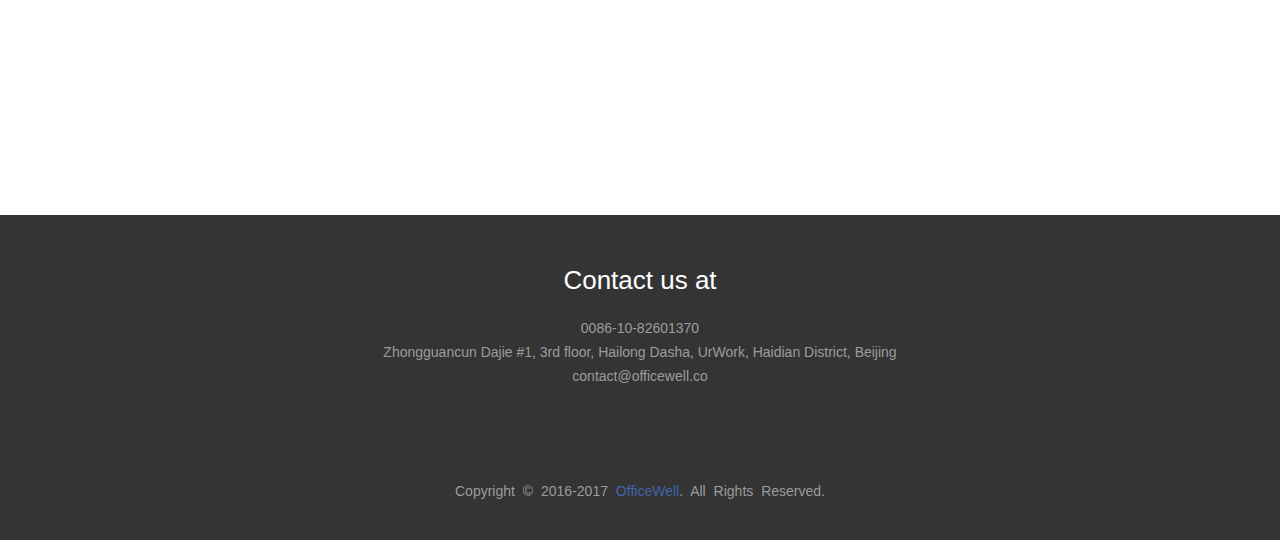
==== commit ebe76a75: "www" ====
--- a/public/index_en.html
+++ b/public/index_en.html
@@ -194,7 +194,7 @@
 	</div>
 
 	<div id="crossPlatform">
-		<h3>Advanced cross-platform Cloud solution</h3>
+		<h3>Advanced cross platform Cloud solution</h3>
 		<p>Solely developed cross platform Cloud solution allows smooth synchronization between Web, desk top and mobile.</p>
 		<p>Compatible with iOS, Android and Windows devices, all data will be instantly synced cross platforms and needless local deployment that occupy IT personnel and resources.</p>
 		<img class="computer" src="http://ooyaqsogx.bkt.clouddn.com/of-demoImg.png" alt="" style="margin-top: 40px;margin-bottom: 30px;">
@@ -248,7 +248,7 @@
 	<div id="bottom">
 		<div class="boCon">
 			<h2 style="font-size: 26px;margin-bottom: 20px;letter-spacing: 0;">Contact us at</h2>
-			<p>0086-010-82601370</p>
+			<p>0086-10-82601370</p>
 			<p>Zhongguancun Dajie #1, 3rd floor, Hailong Dasha, UrWork, Haidian District, Beijing</p>
 			<p>contact@officewell.co</p>
 			<div class="web">
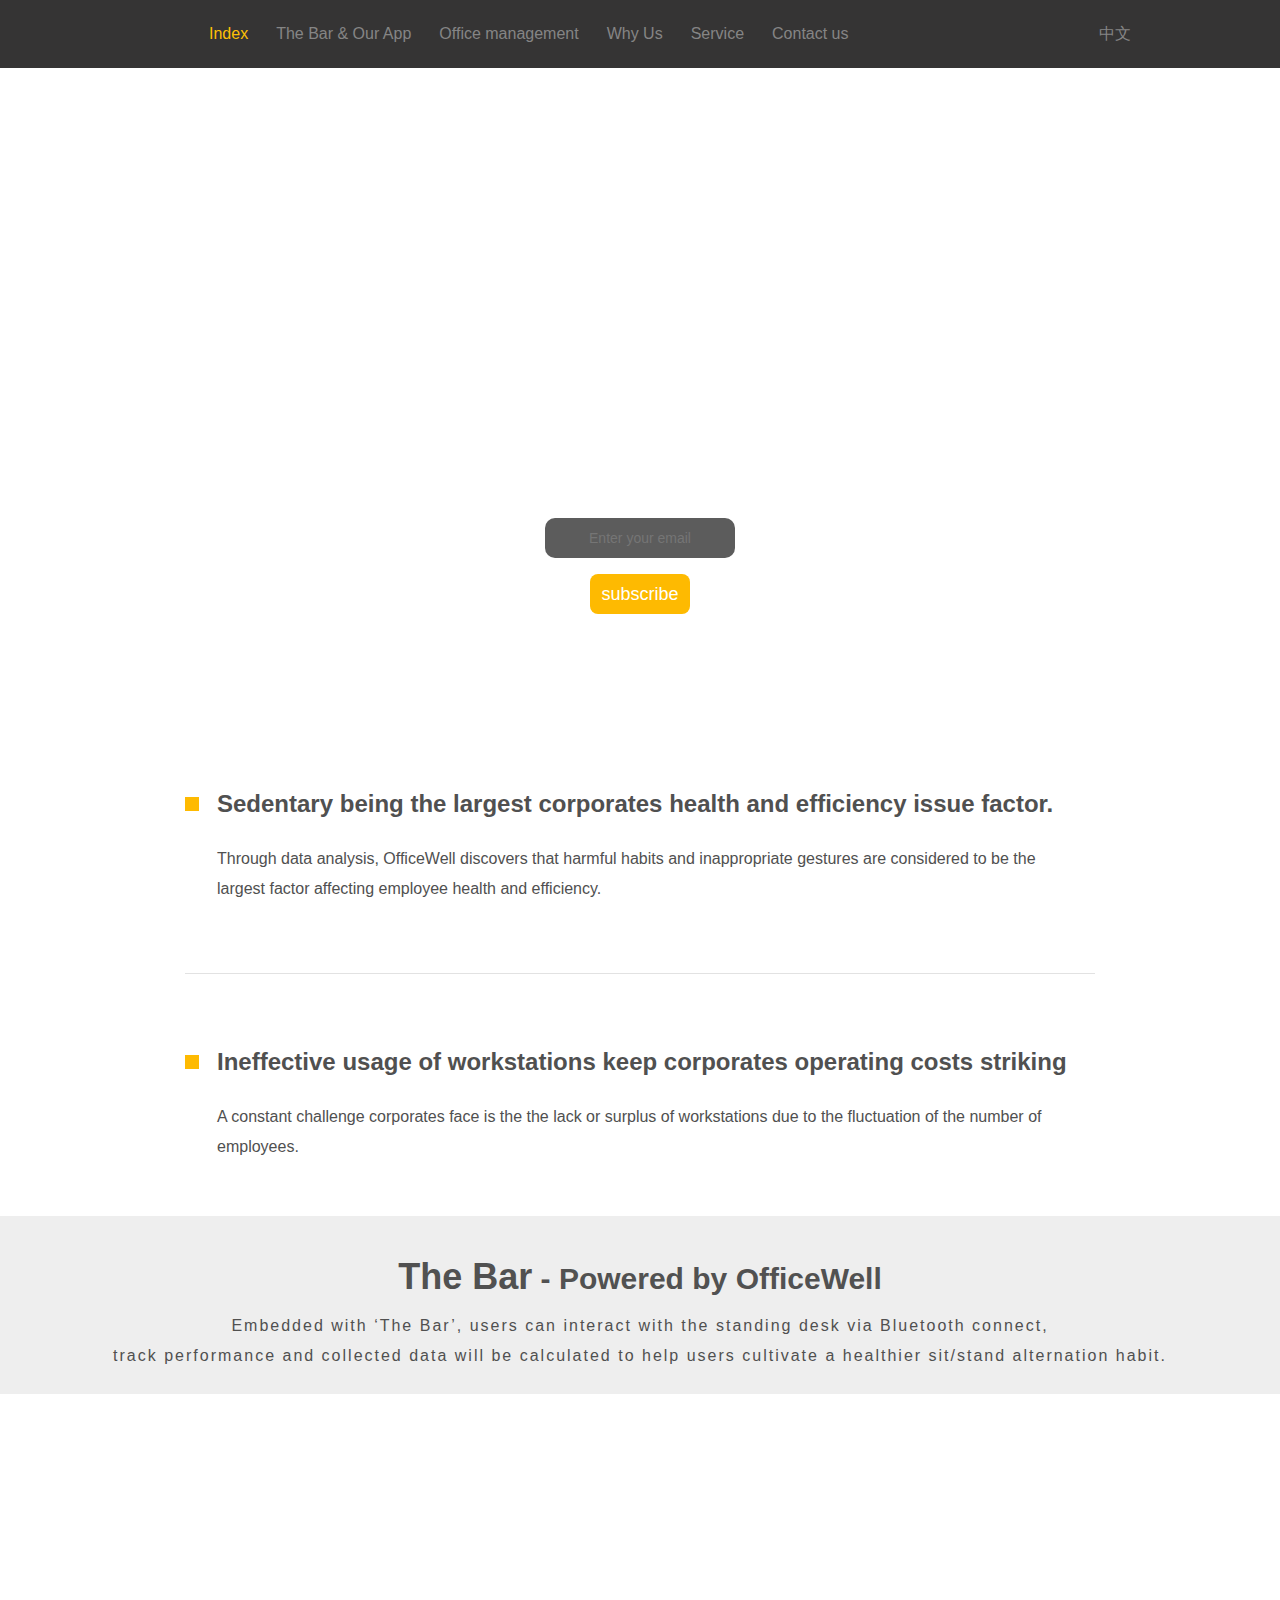
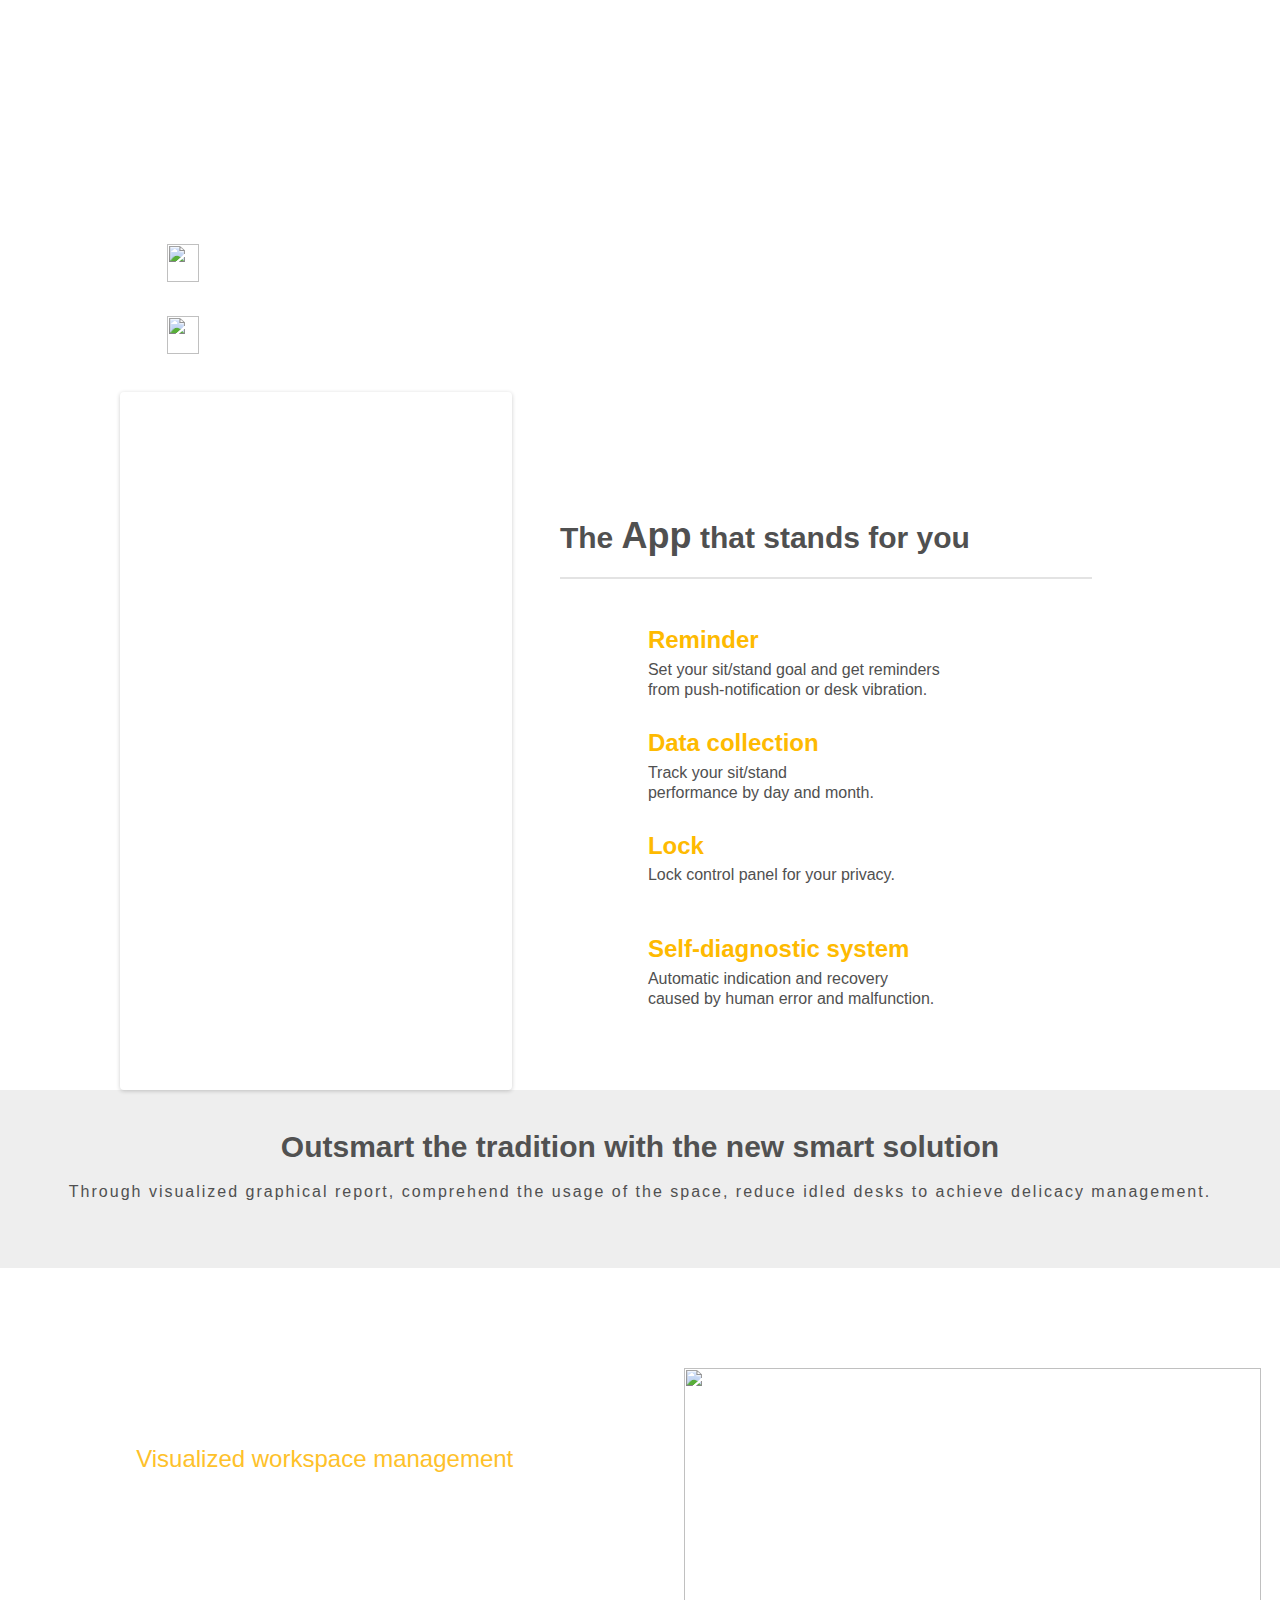
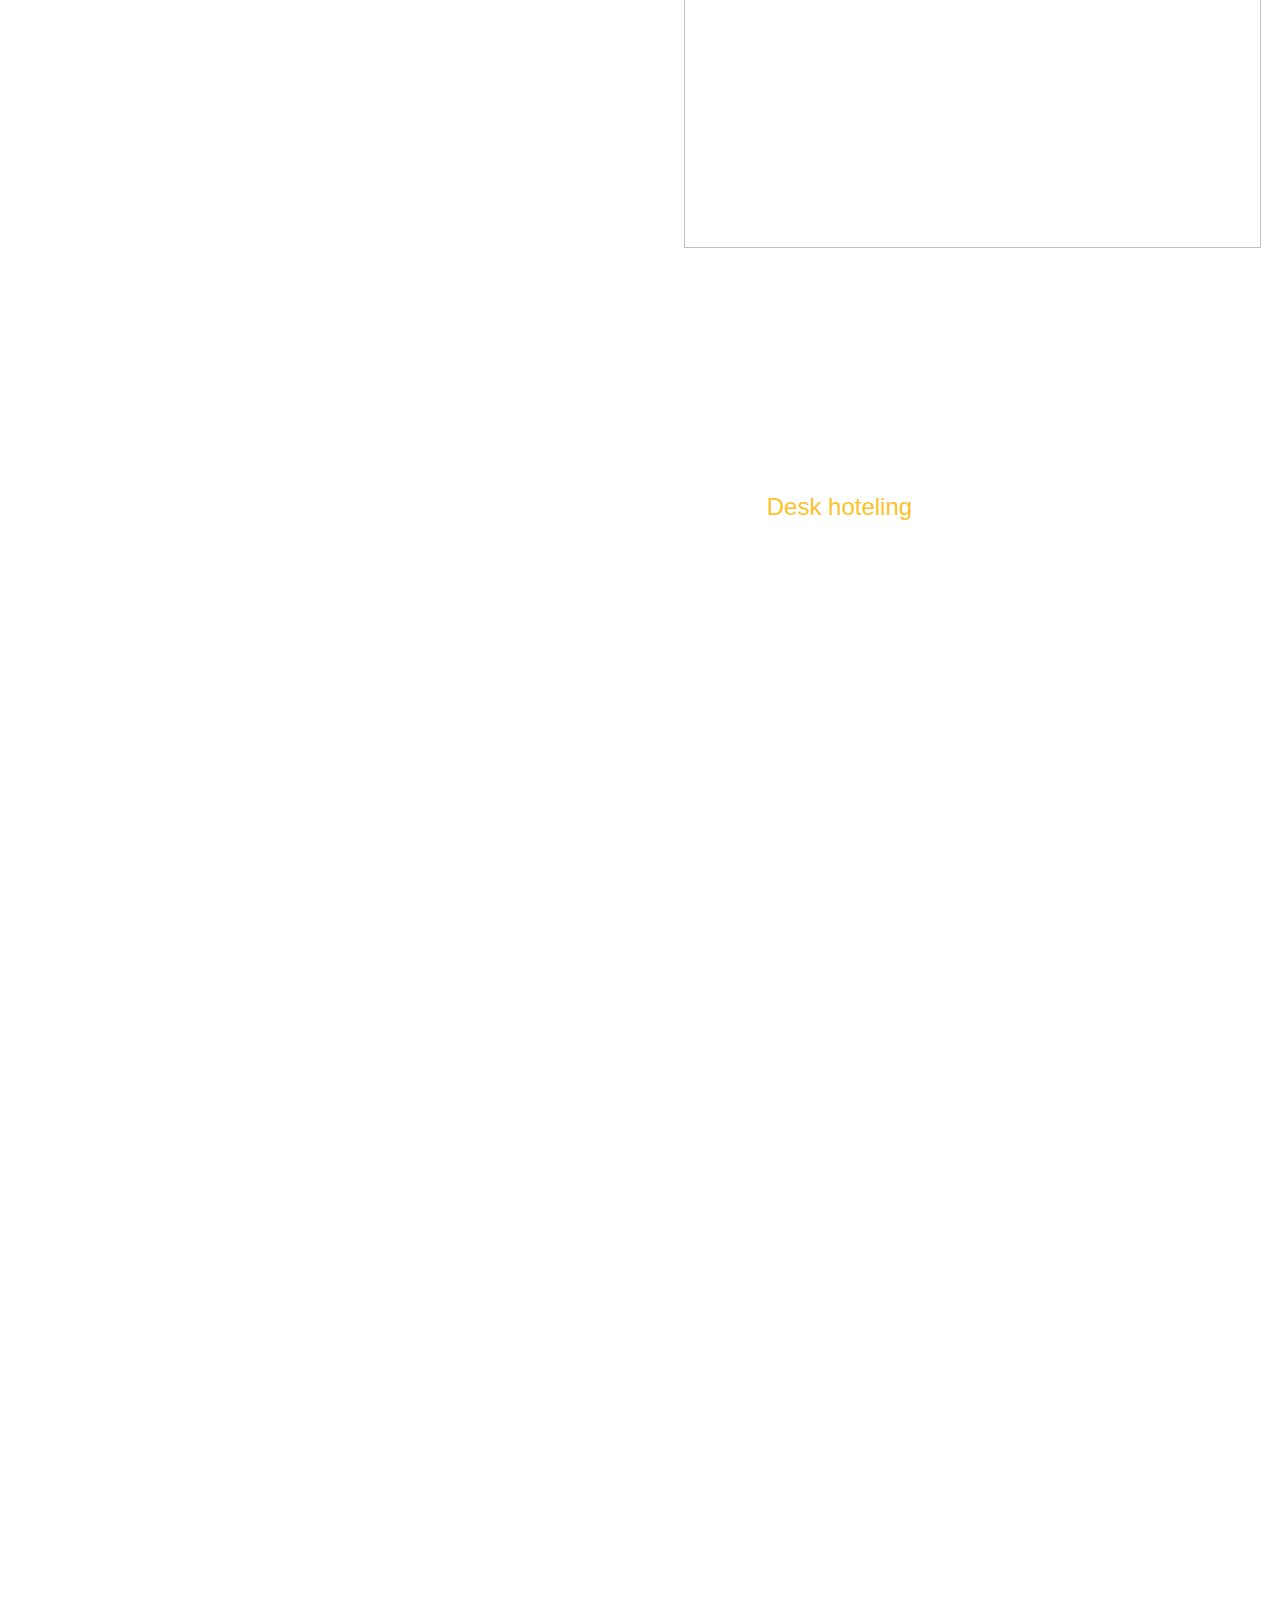
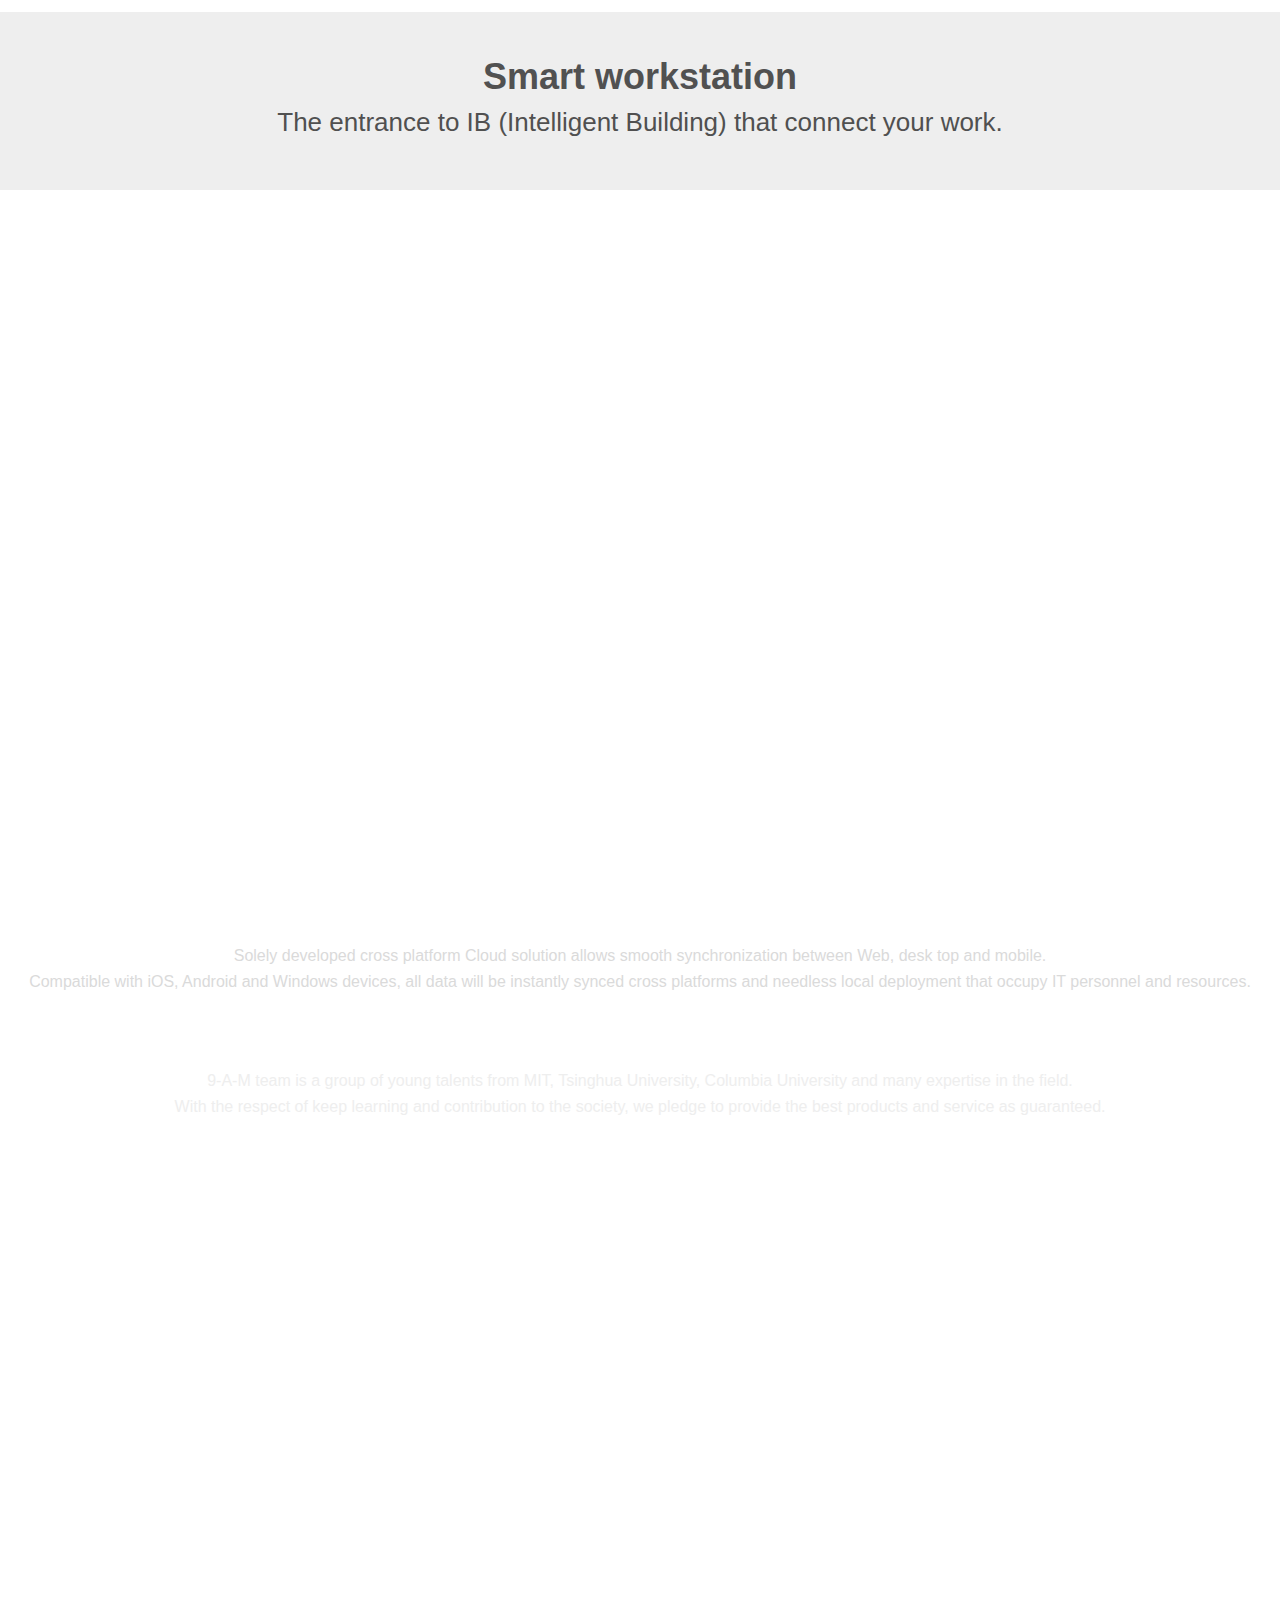
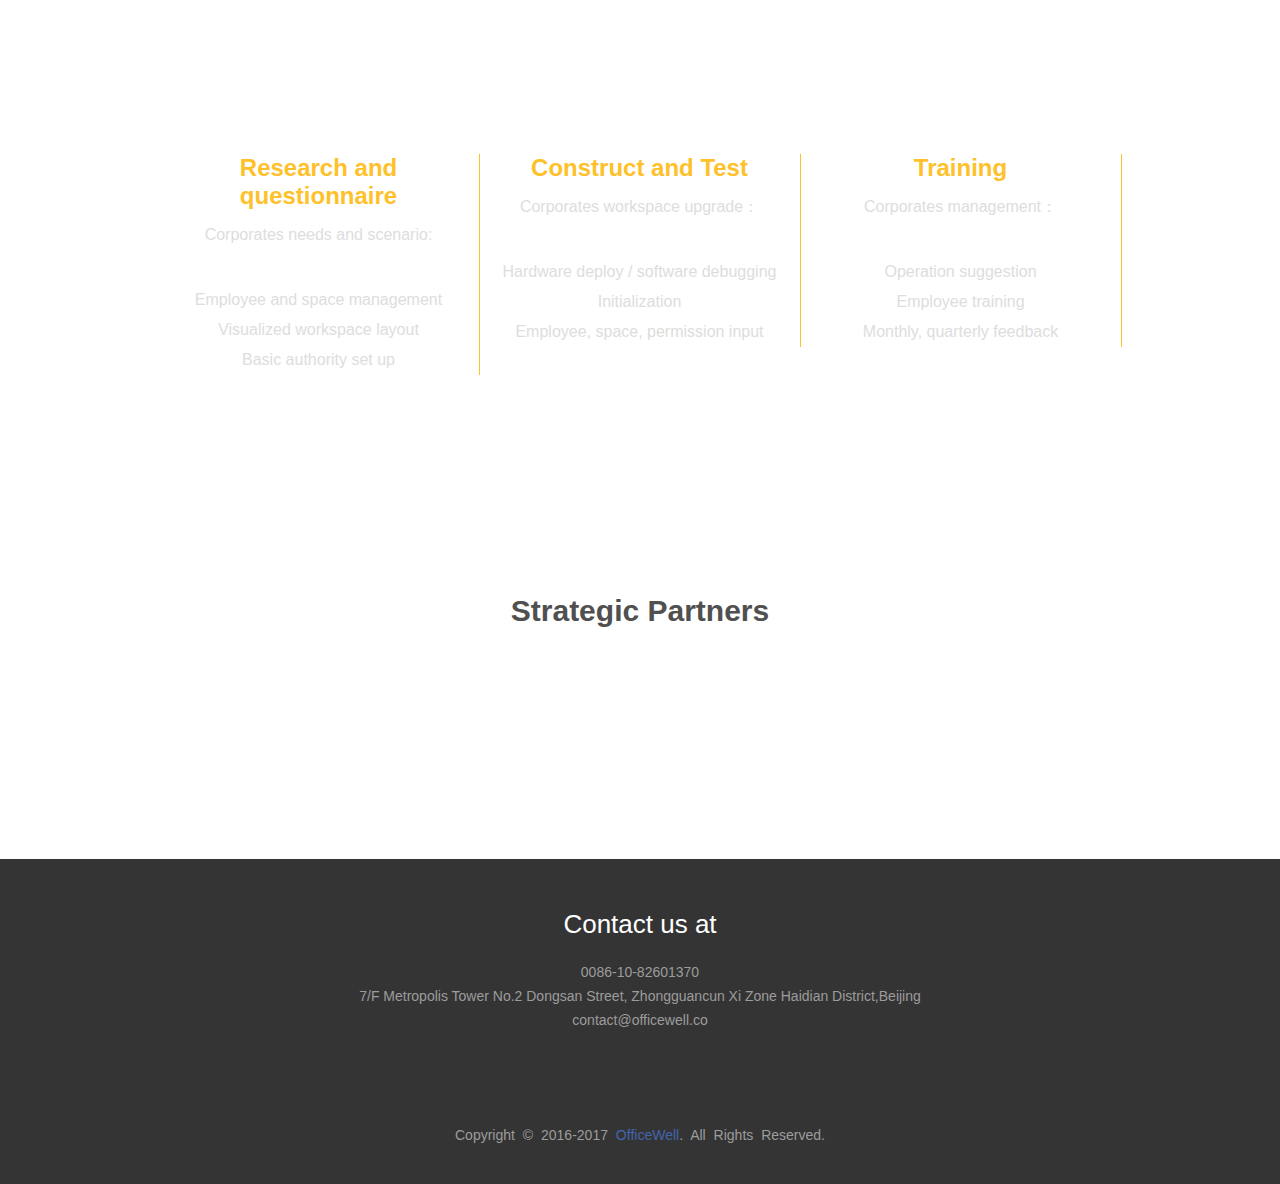
==== commit c50e389a: "www" ====
--- a/public/index_en.html
+++ b/public/index_en.html
@@ -3,8 +3,8 @@
 <head>
 	<meta charset="UTF-8">
 	<title>Officewell</title>
-	<meta name="keywords" content="officewell,OfficeWell,升降桌,办公家具,办公桌,9AM,9-A-M,智能升降桌,健康办公,9-a-m,9am,pesk,Pesk,办公桌升降,9-a-m家具,9-A-M Pesk,9am智能办公,9am官网,9am 升降,9-A-M智能升降桌,9-a-m智能升降桌" />
-	<meta name="description" content="9-A-M智能产品officewell" />
+	<meta name="keywords" content="officewell,OfficeWell,升降桌,办公家具,办公桌,9AM,9-A-M,智能升降桌,健康办公,9-a-m,9am,pesk,Pesk,办公桌升降,9-a-m家具,9-A-M Pesk,9am智能办公,9am官网,9am 升降,9-A-M智能升降桌,9-a-m智能升降桌,二维码管理,固定资产,app手机控制,蓝牙扫码,可组网,一键锁定手控板,工位预约,云系统管理,方便对接,5年质保,进口漆,静电喷涂,耐磨喷涂工艺,智能报修,久坐提醒" />
+	<meta name="description" content="9AM是一家专注企业级办公服务的互联网公司。主要以提供智能电动升降工位与智慧办公空间云管理系统为主，为企业量身打造健康、高效的整体办公空间环境。办公空间云管理系统：从资产管理，空间可视化，到流动工位，会议室预约，协助企业实现办公空间的精细化管理，提升整体空间利用率。" />
 	<link rel="shortcut icon" href="http://ooyaqsogx.bkt.clouddn.com/officewellIcon.png" type="image/x-icon">
 	<link rel="icon" href="http://ooyaqsogx.bkt.clouddn.com/officewellIcon.png" type="image/x-icon">
 	<link rel="stylesheet" href="css/reset.css">
@@ -237,11 +237,9 @@
 
 	<div id="partner">
 		<div class="partnerCon">
-			<h2 style="letter-spacing: 0;">Strategic partners</h2>
-			<img src="http://ooyaqsogx.bkt.clouddn.com/of-urwork.png" alt="">
+			<h2 style="letter-spacing: 0;">Strategic Partners</h2>
 			<img src="http://ooyaqsogx.bkt.clouddn.com/of-intel.png" alt="">
-			<img src="http://ooyaqsogx.bkt.clouddn.com/of-alibaba.png" alt="">
-			<img src="http://ooyaqsogx.bkt.clouddn.com/of-face.png" alt="" style="margin-right: 0;">
+			<img src="http://ooyaqsogx.bkt.clouddn.com/of-alibaba.png" alt="" style="margin-right: 0;">
 		</div>
 	</div>
 
@@ -249,7 +247,7 @@
 		<div class="boCon">
 			<h2 style="font-size: 26px;margin-bottom: 20px;letter-spacing: 0;">Contact us at</h2>
 			<p>0086-10-82601370</p>
-			<p>Zhongguancun Dajie #1, 3rd floor, Hailong Dasha, UrWork, Haidian District, Beijing</p>
+			<p>7/F Metropolis Tower No.2 Dongsan Street, Zhongguancun Xi Zone Haidian District,Beijing</p>
 			<p>contact@officewell.co</p>
 			<div class="web">
 				<ul>
--- a/public/css/index.css
+++ b/public/css/index.css
@@ -10,7 +10,7 @@
 .fixedNav{position: fixed;top: 0;z-index: 9999;}
 #navConn li{cursor: pointer;}
 #nav .navCon .lan{float: right;height: 68px;}
-#nav .navCon .lan a{color: #fff;font-size: 14px;display: block;width: 40px;height: 40px;background-color: #117dba;margin-top: 14px;border-radius: 50%;line-height: 40px;text-align: center;}
+#nav .navCon .lan a{color: #858585;font-size: 16px;display: block;width: 40px;height: 40px;margin-top: 14px;border-radius: 50%;line-height: 40px;text-align: center;}
 
 #banner{width: 100%;height: 648px;position: relative;}
 #banner .flexslider{height: 648px;}
@@ -20,9 +20,9 @@
 #banner .banner1 .bor h3{line-height: 71px;text-align: center;font-size: 24px;color: #fff;}
 #banner .banner1 .email{width: 190px;height: 40px;position: absolute;top: 450px;left: 50%;transform: translateX(-50%);-webkit-transform: translateX(-50%);-moz-transform: translateX(-50%);border: 0;border-radius: 10px;background-color: #5c5c5c;text-align: center;color: #fff;}
 #banner .banner1 .read{cursor: pointer;width: 100px;height: 40px;background-color: #feba01;border: 0;color: #fff;font-size: 18px;border-radius: 8px;top: 506px;position: absolute;left: 50%;transform: translateX(-50%);-webkit-transform: translateX(-50%);-moz-transform: translateX(-50%);}
-#banner .banner2{height: 648px;background: url('http://ooyaqsogx.bkt.clouddn.com/of-banner2.jpg') no-repeat center top;} 
+#banner .banner2{height: 648px;background: url('http://ooyaqsogx.bkt.clouddn.com/of-banner2.jpg') no-repeat center top;}
 #banner .banner3{background: url('http://ooyaqsogx.bkt.clouddn.com/of-new-banner3.jpg') no-repeat center top;width: 100%;height: 628px;padding-top: 20px;}
-#banner .banner3 .bannerCon3{width: 1191px;height: 591px;margin: 0 auto;background: url('http://ooyaqsogx.bkt.clouddn.com/of-new-banner3Con.png') no-repeat;background-size: 100% 100%;position: relative;}
+#banner .banner3 .bannerCon3{width: 1191px;height: 591px;margin: 0 auto;background: url('http://otlb76s3r.bkt.clouddn.com/1450427895.png') no-repeat;background-size: 100% 100%;position: relative;}
 #banner .banner3 .ofIOS{width: 293px;height: 60px;border: 2px solid #fff;display: block;position: absolute;left: 7%;top: 348px;}
 #banner .banner3 .ofIOS img{width: 32px;height: 38px;margin-top: 10px;margin-left: 37px;float: left;margin-right: 20px;}
 #banner .banner3 .ofIOS p{font-size: 24px;color: #fff;float: left;margin-top: 15px;}
@@ -70,7 +70,7 @@
 #mange h2 b{font-size: 36px;}
 #mange h4{line-height: 30px;font-size: 16px;color: #505050;font-weight: normal;letter-spacing: 2px;}
 
-#floorPlan{width: 100%;height: 1300px;}
+#floorPlan{width: 100%;height: 1944px;}
 #floorPlan .floor{width: 100%;height: 648px;}
 #floorPlan .floor .floortext{text-align: right;padding-right: 9.9%;padding-top: 148px;width: 40.1%;height: 500px;background: url('http://ooyaqsogx.bkt.clouddn.com/floorimg1.jpg') no-repeat center top;float: left;}
 #floorPlan .floor .floortext h3{color: #fec12a;font-size: 24px;font-weight: normal;margin-top: 13px;}
@@ -104,9 +104,9 @@
 #process .processCon .threestep span{font-size: 16px;line-height: 30px;display: block;}
 
 #partner{width: 100%;height: 325px;background: url('http://ooyaqsogx.bkt.clouddn.com/of-partner.jpg') no-repeat center top;}
-#partner .partnerCon{width: 990px;height: 325px;margin: 0 auto;}
+#partner .partnerCon{width: 480px;height: 325px;margin: 0 auto;}
 #partner .partnerCon h2{padding-top: 60px;font-size: 30px;text-align: center;letter-spacing: 6px;margin-bottom: 42px;}
-#partner .partnerCon img{margin-right: 47px;}
+#partner .partnerCon img{margin-right: 88px;}
 
 #bottom{width: 100%;height: 325px;background-color: #343434;text-align: center;}
 #bottom .boCon{width: 990px;margin: 0 auto;position: relative;}
@@ -119,4 +119,4 @@
 #bottom .web ul li a{width: 37px;height: 37px;display: block;}
 .qrcode{position: absolute;width: 308px;height: 272px;left: 0px;top: 50px;display: none;}
 .qr{width: 308px;height: 272px;position: relative;}
-.qr .closeQR{position: absolute;right: 10px;top: 3px;cursor: pointer;}+.qr .closeQR{position: absolute;right: 10px;top: 3px;cursor: pointer;}
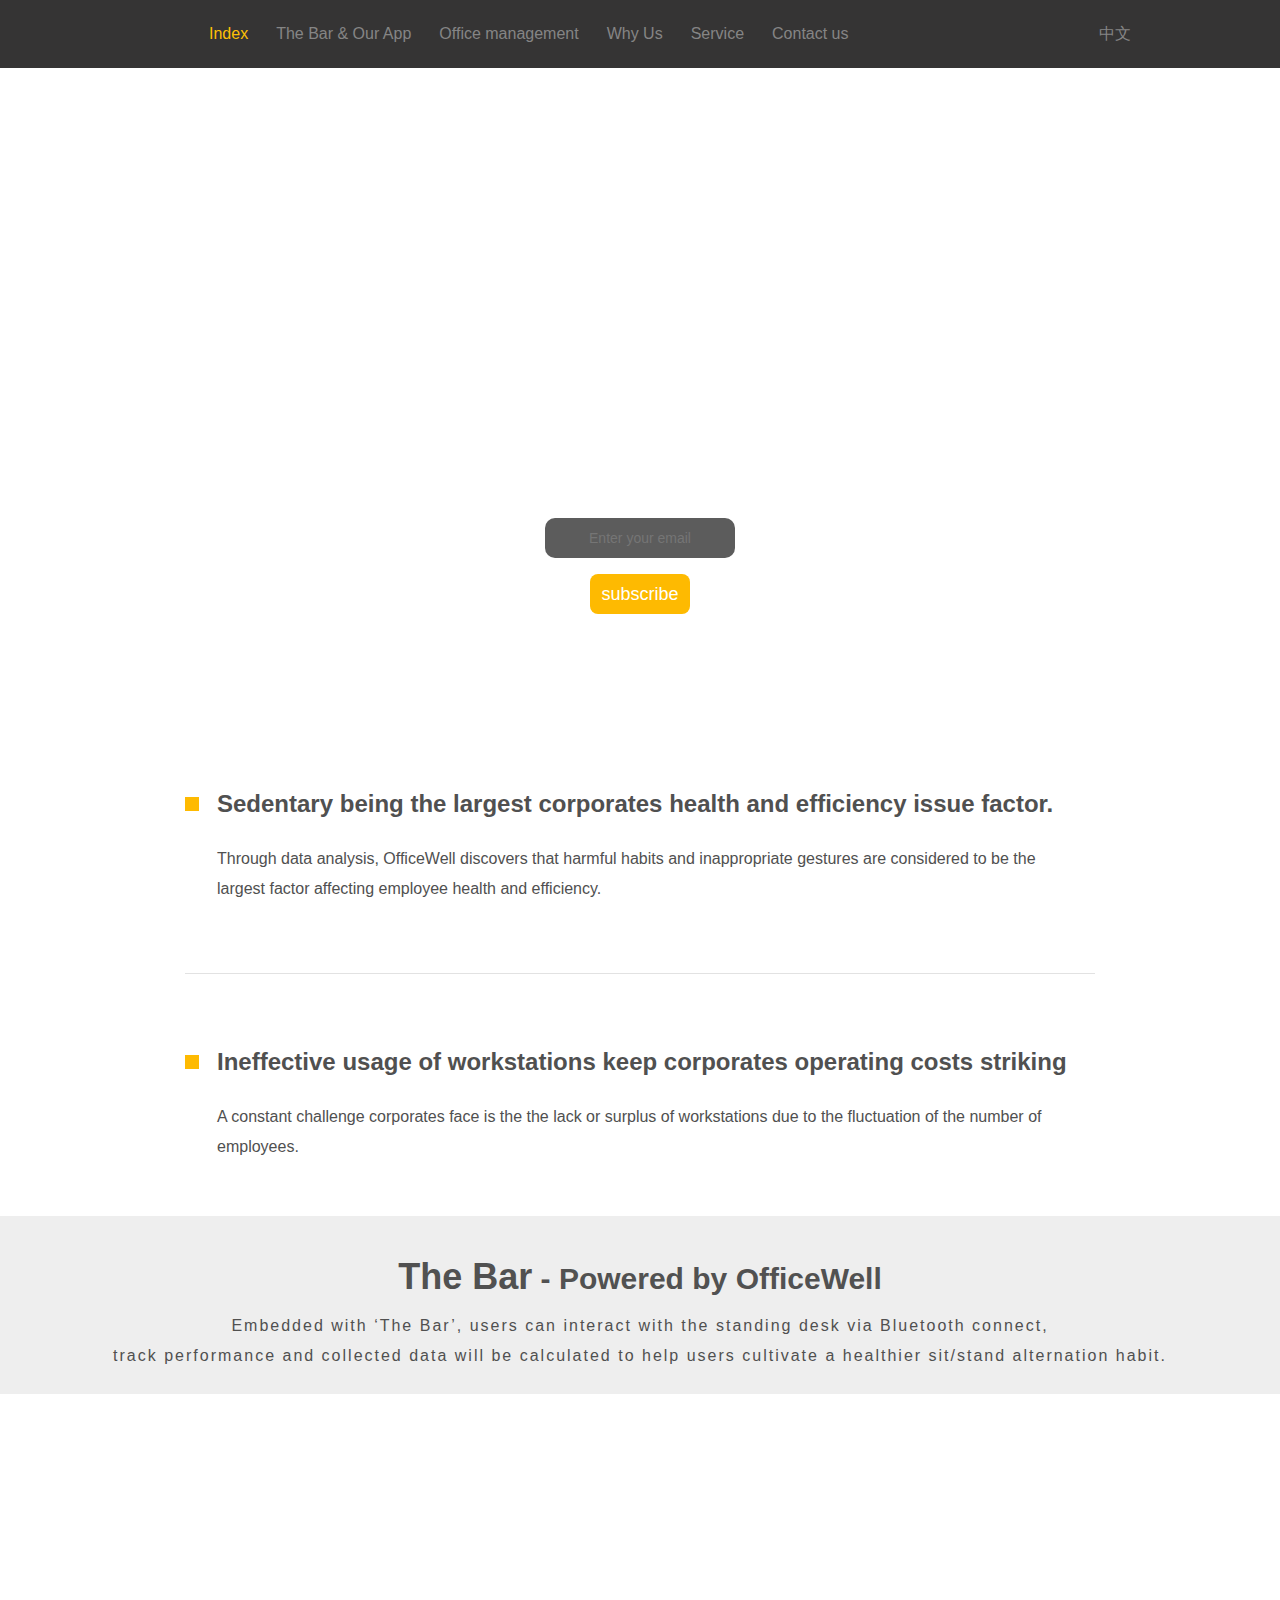
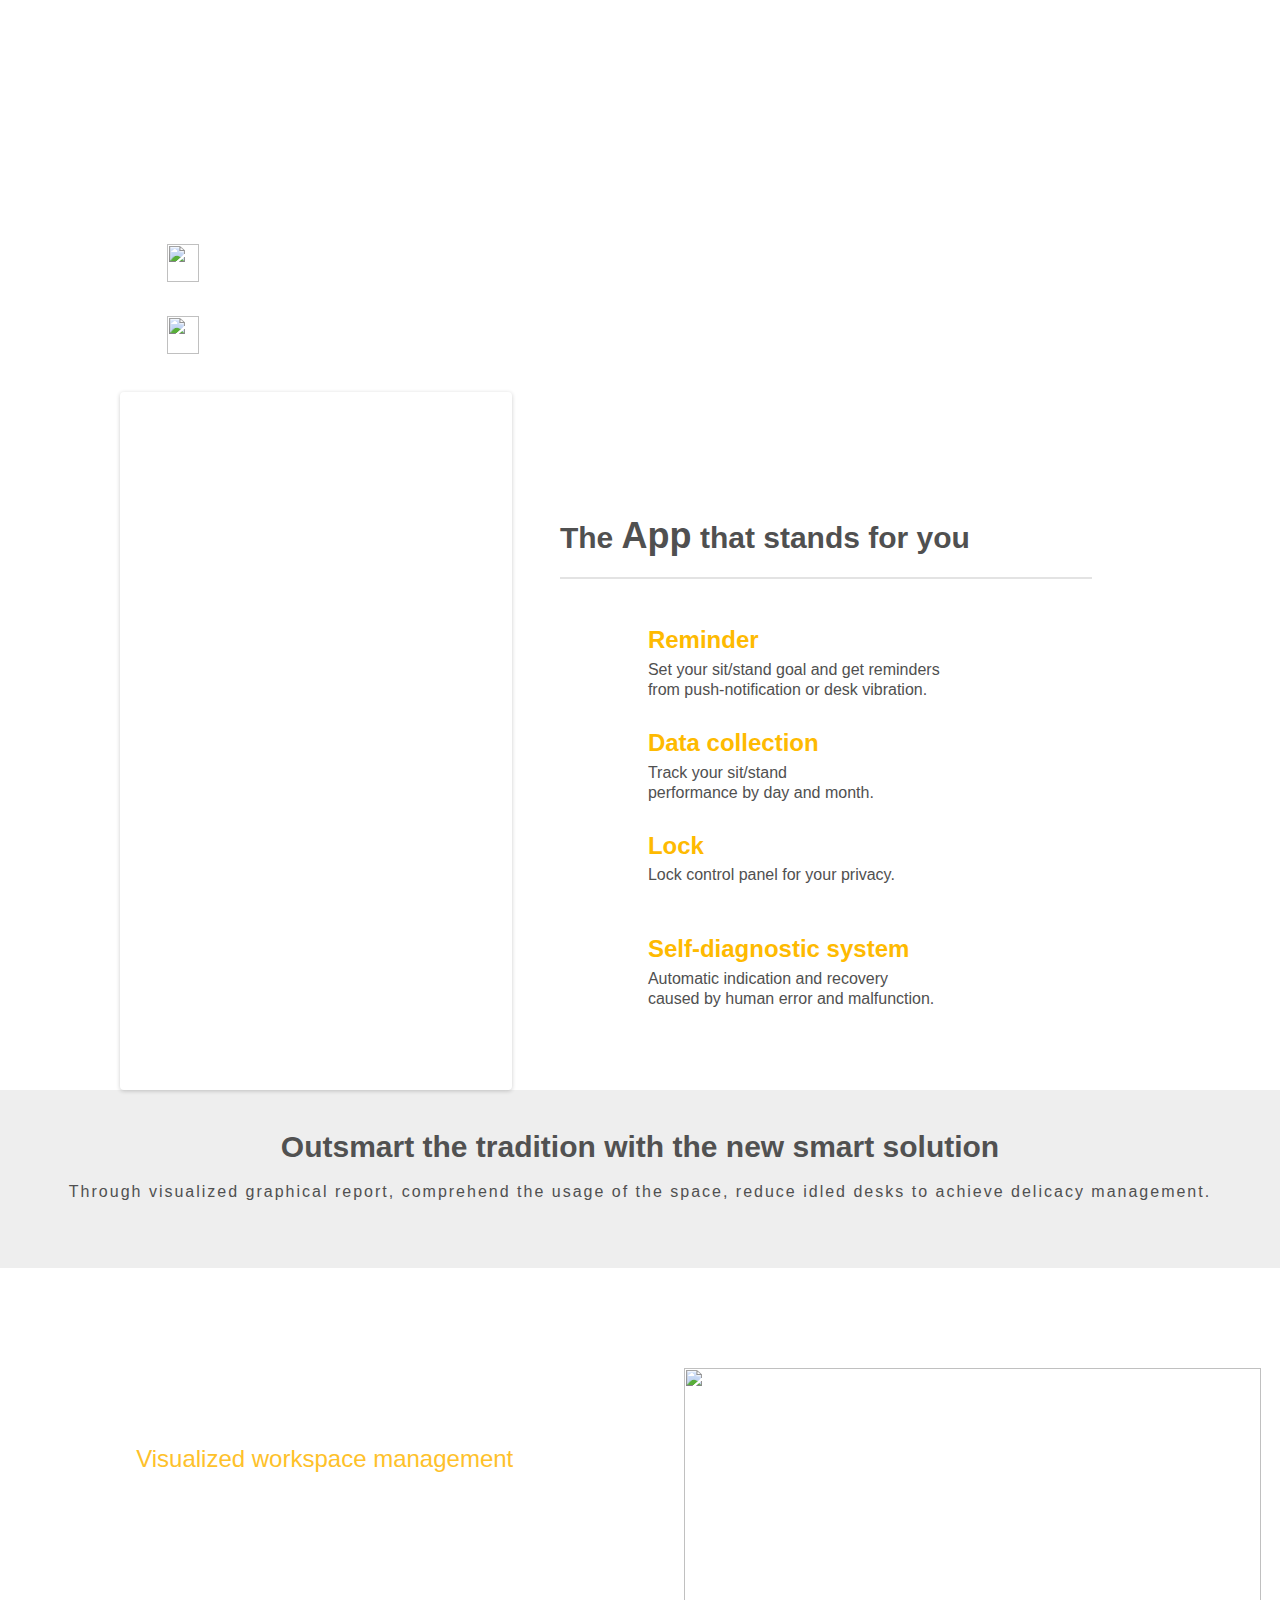
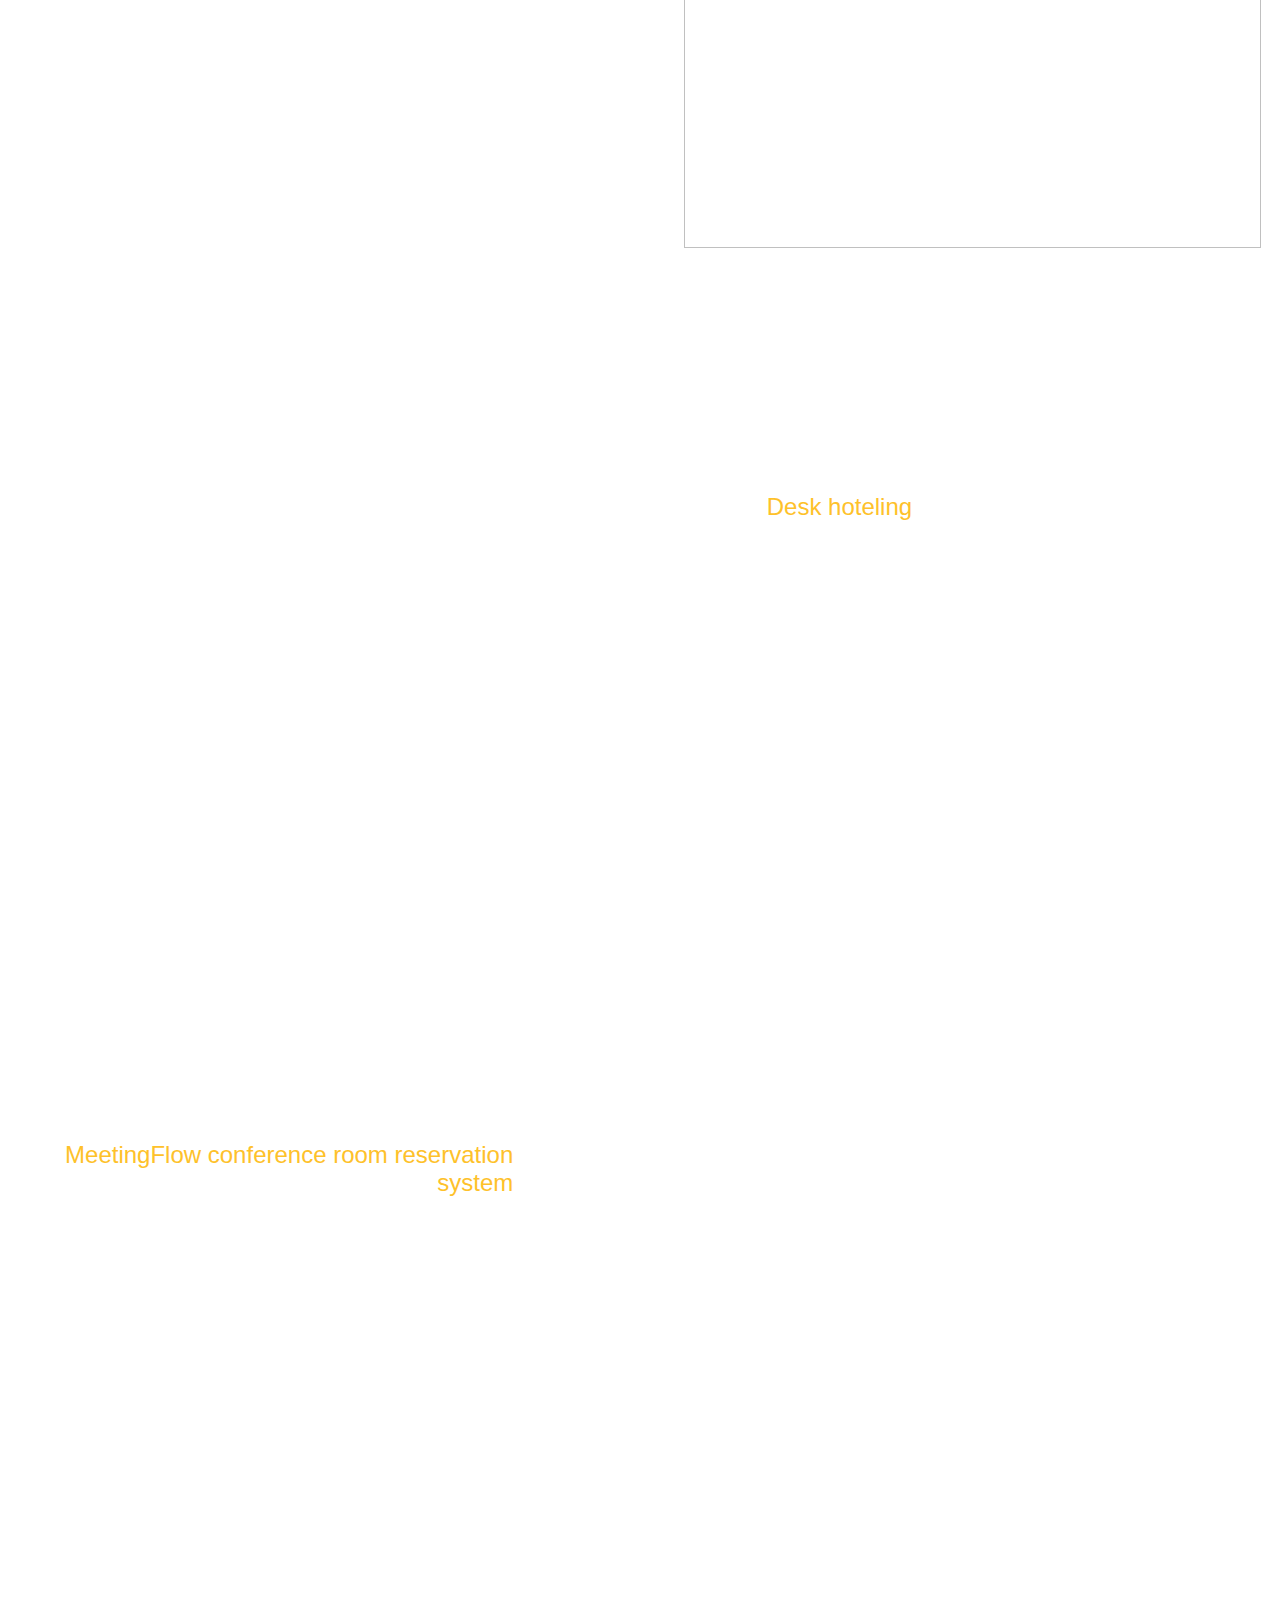
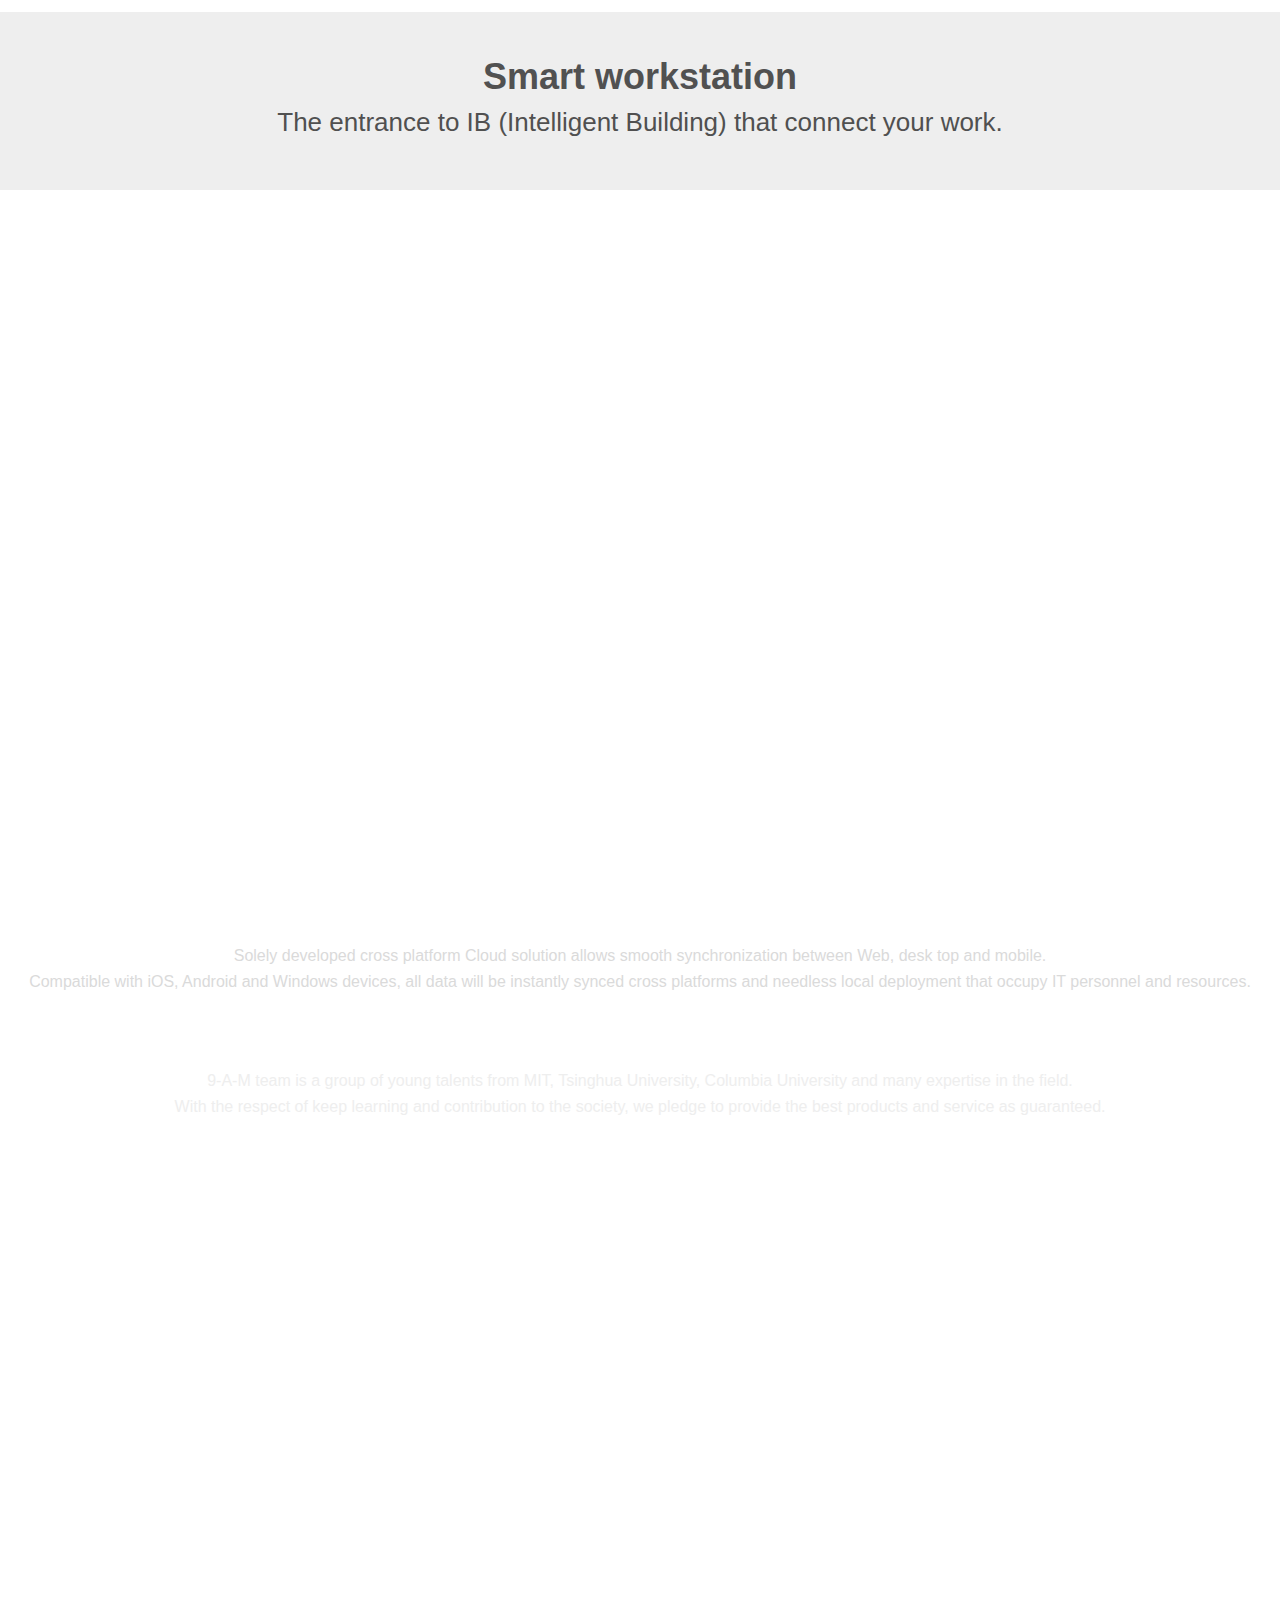
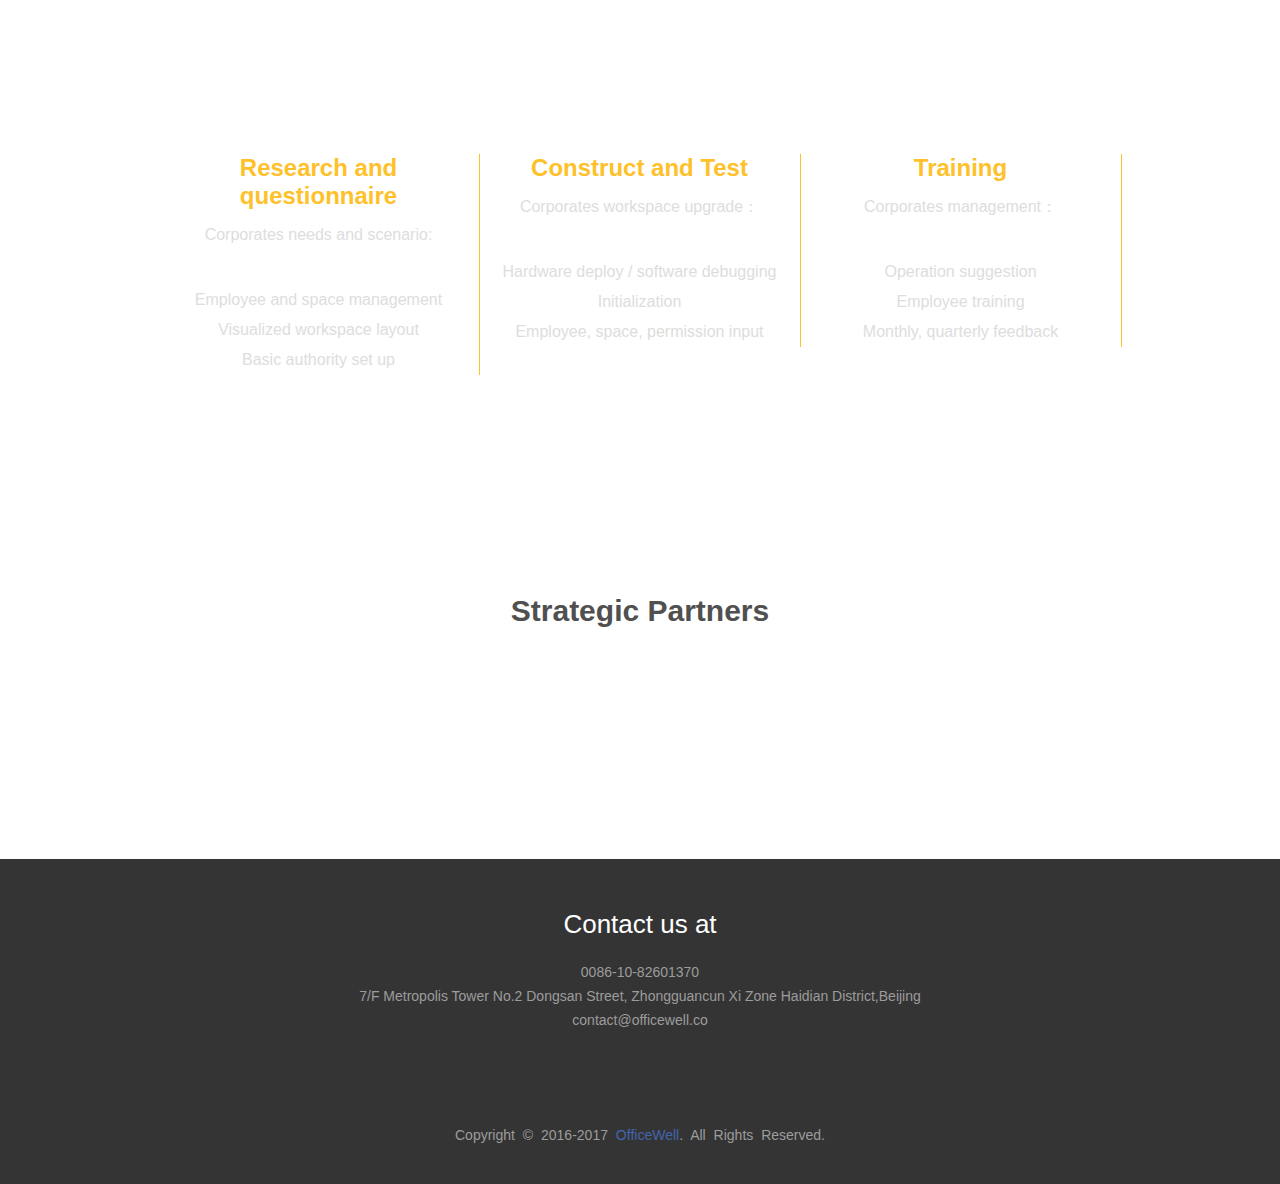
==== commit 12781a9a: "www" ====
--- a/public/index_en.html
+++ b/public/index_en.html
@@ -182,6 +182,19 @@
 				<p>Avoid double booking and ensure availability with live data monitoring.</p>
 			</div>
 		</div>
+		<div class="floor">
+			<div class="floortext" style="background: url('http://otlb76s3r.bkt.clouddn.com/meetingwell_pic.jpg') no-repeat center top;">
+				<img src="http://ooyaqsogx.bkt.clouddn.com/of-down.png" alt="">
+				<h3>MeetingFlow conference room reservation system</h3>
+				<h4>Start your meeting instantly</h4>
+				<p>Straight forward current status. Swift reservation and confirmaition.</p>
+				<h4>Adaptive recommendation for conference room reservation</h4>
+				<p>Look for your preferred room<br>Calendar mode display and reservation<br>Conference email notification </p>
+			</div>
+			<div class="floorimg">
+				<img src="http://omoxprgv1.bkt.clouddn.com/473975835.jpg" alt="">
+			</div>
+		</div>
 	</div>
 
 	<div id="station">
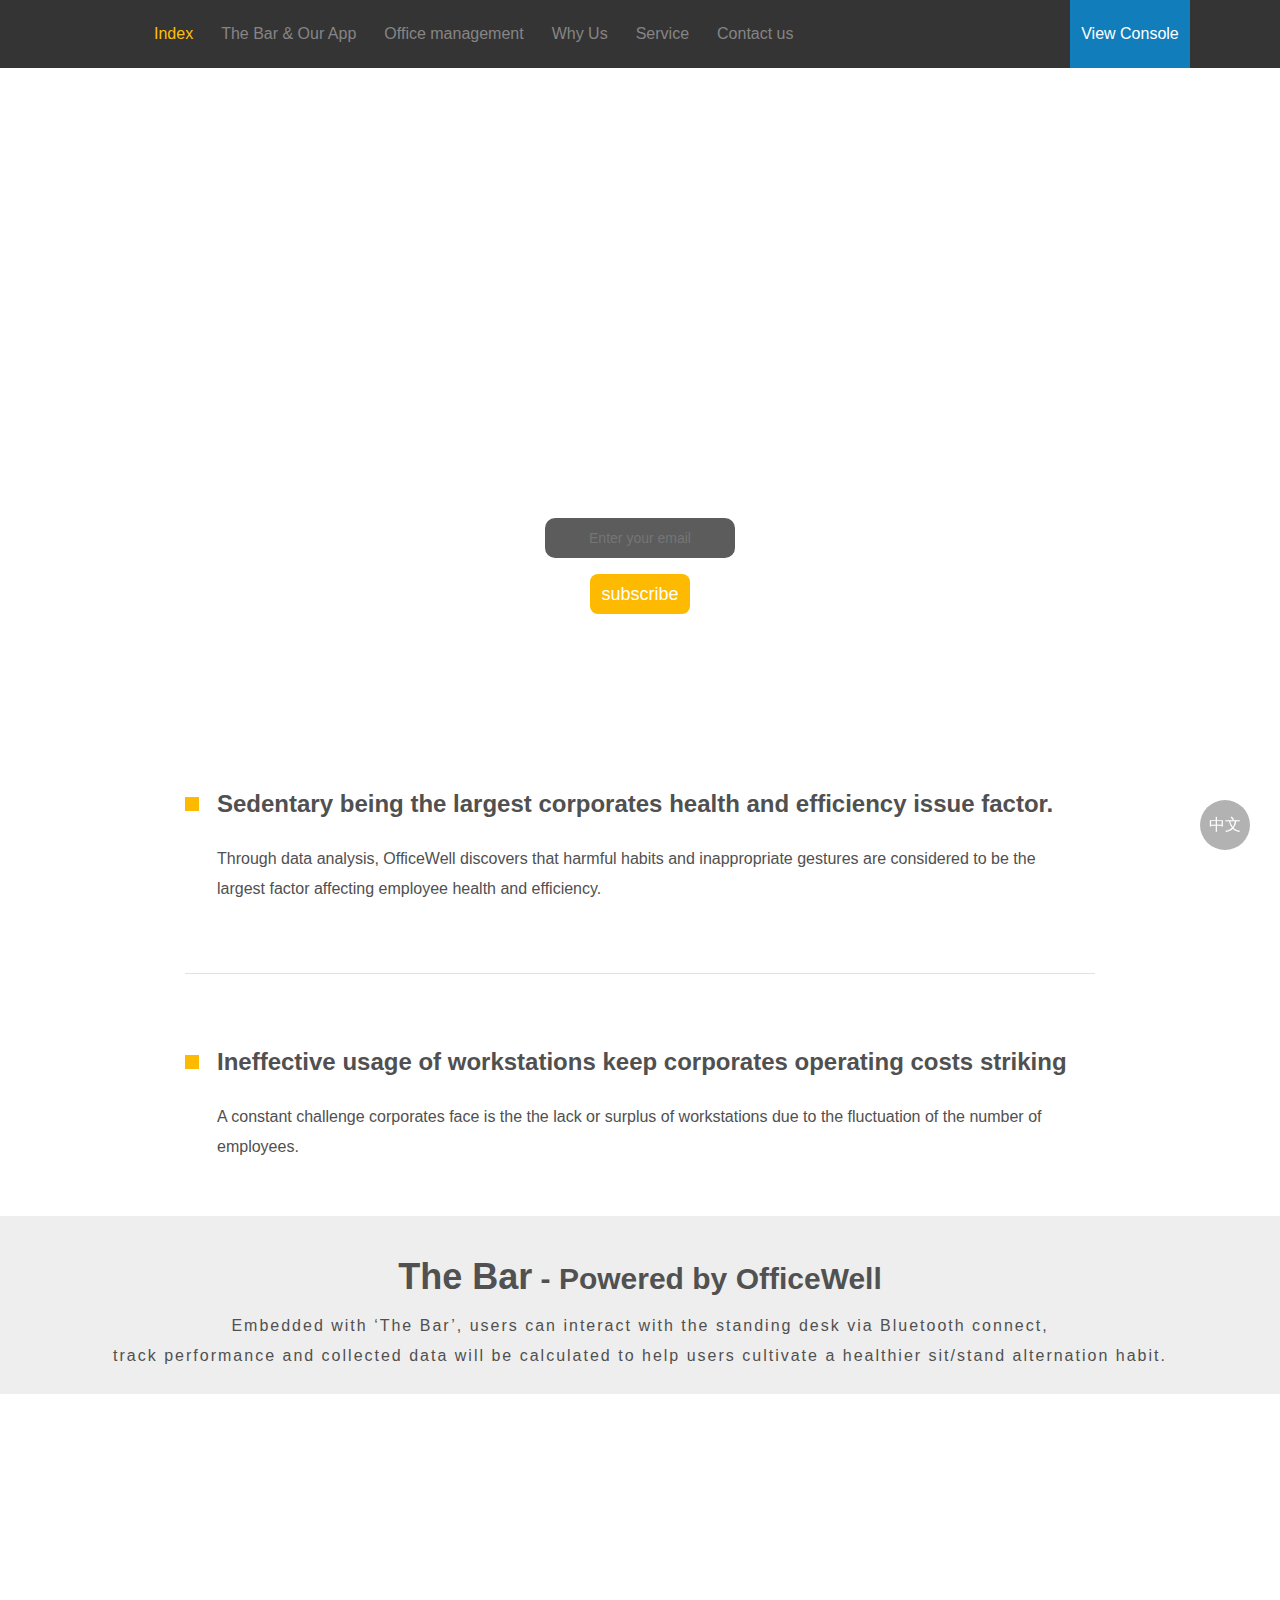
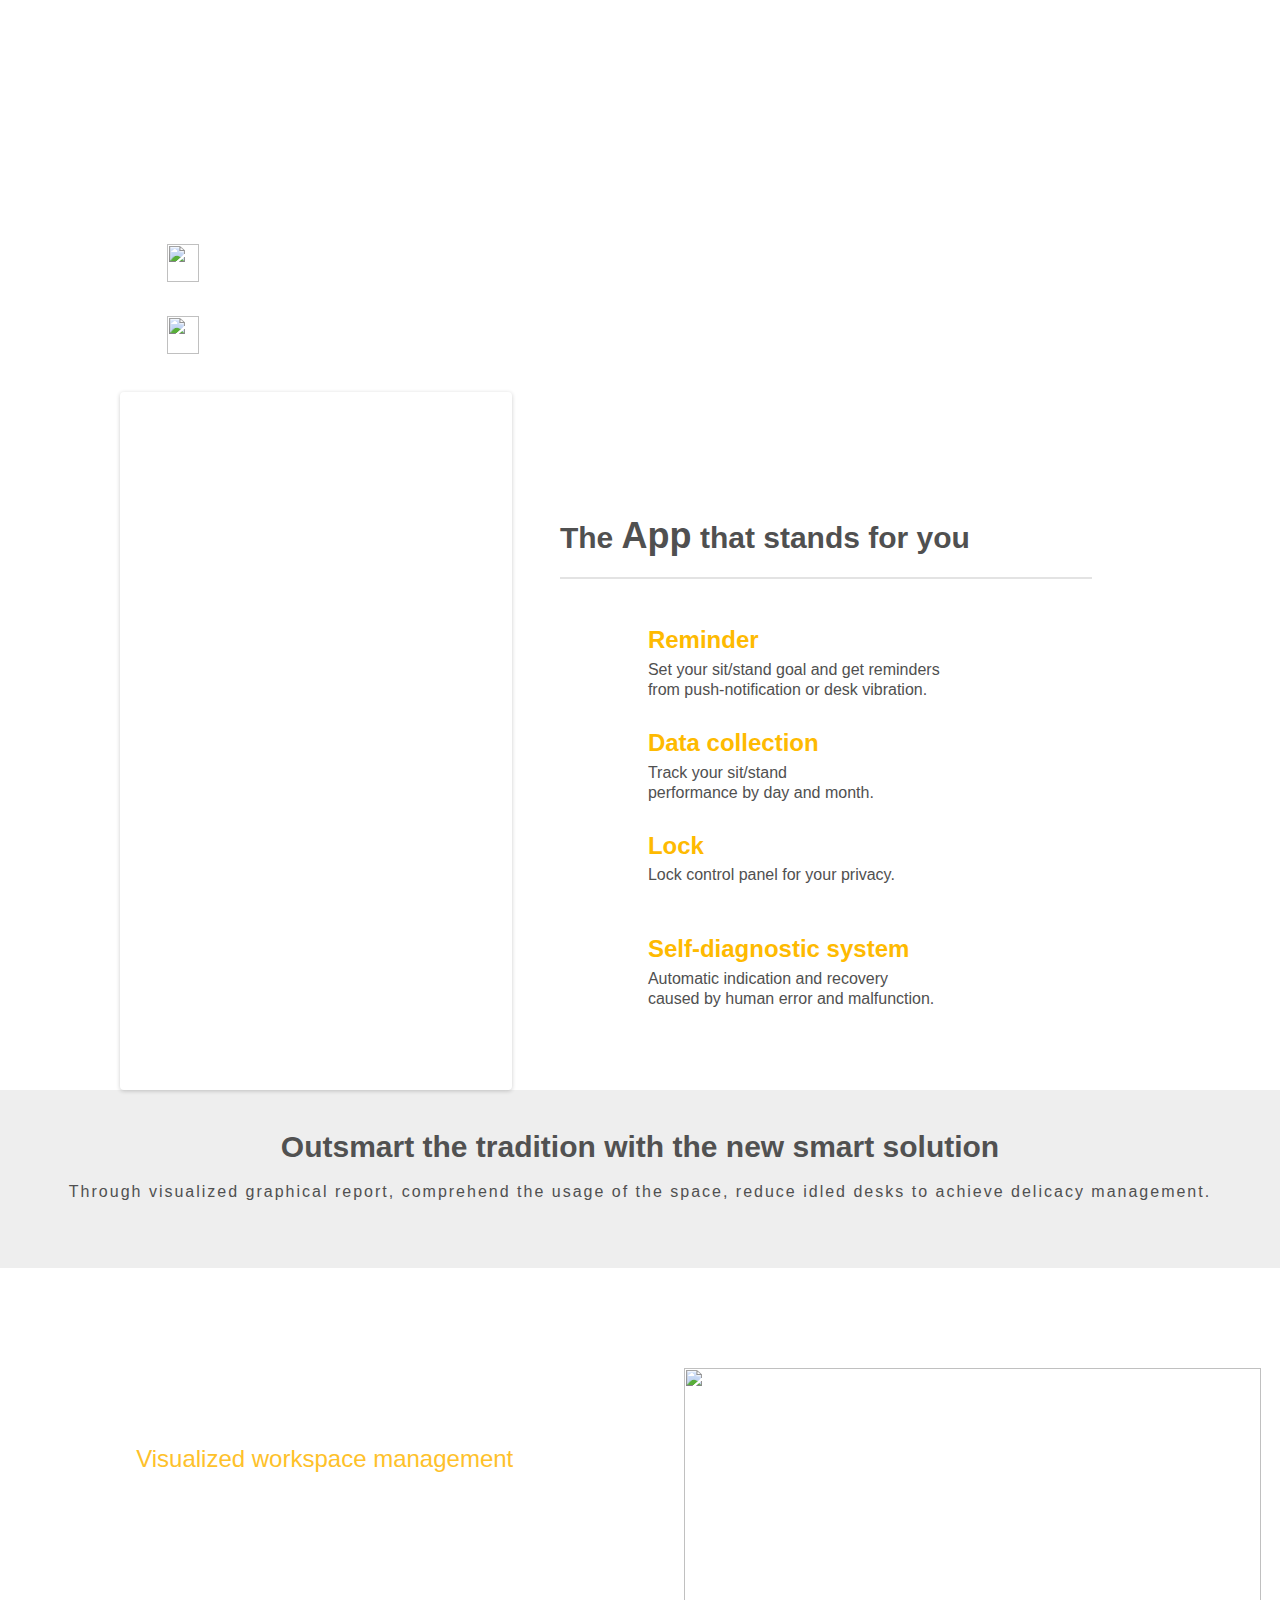
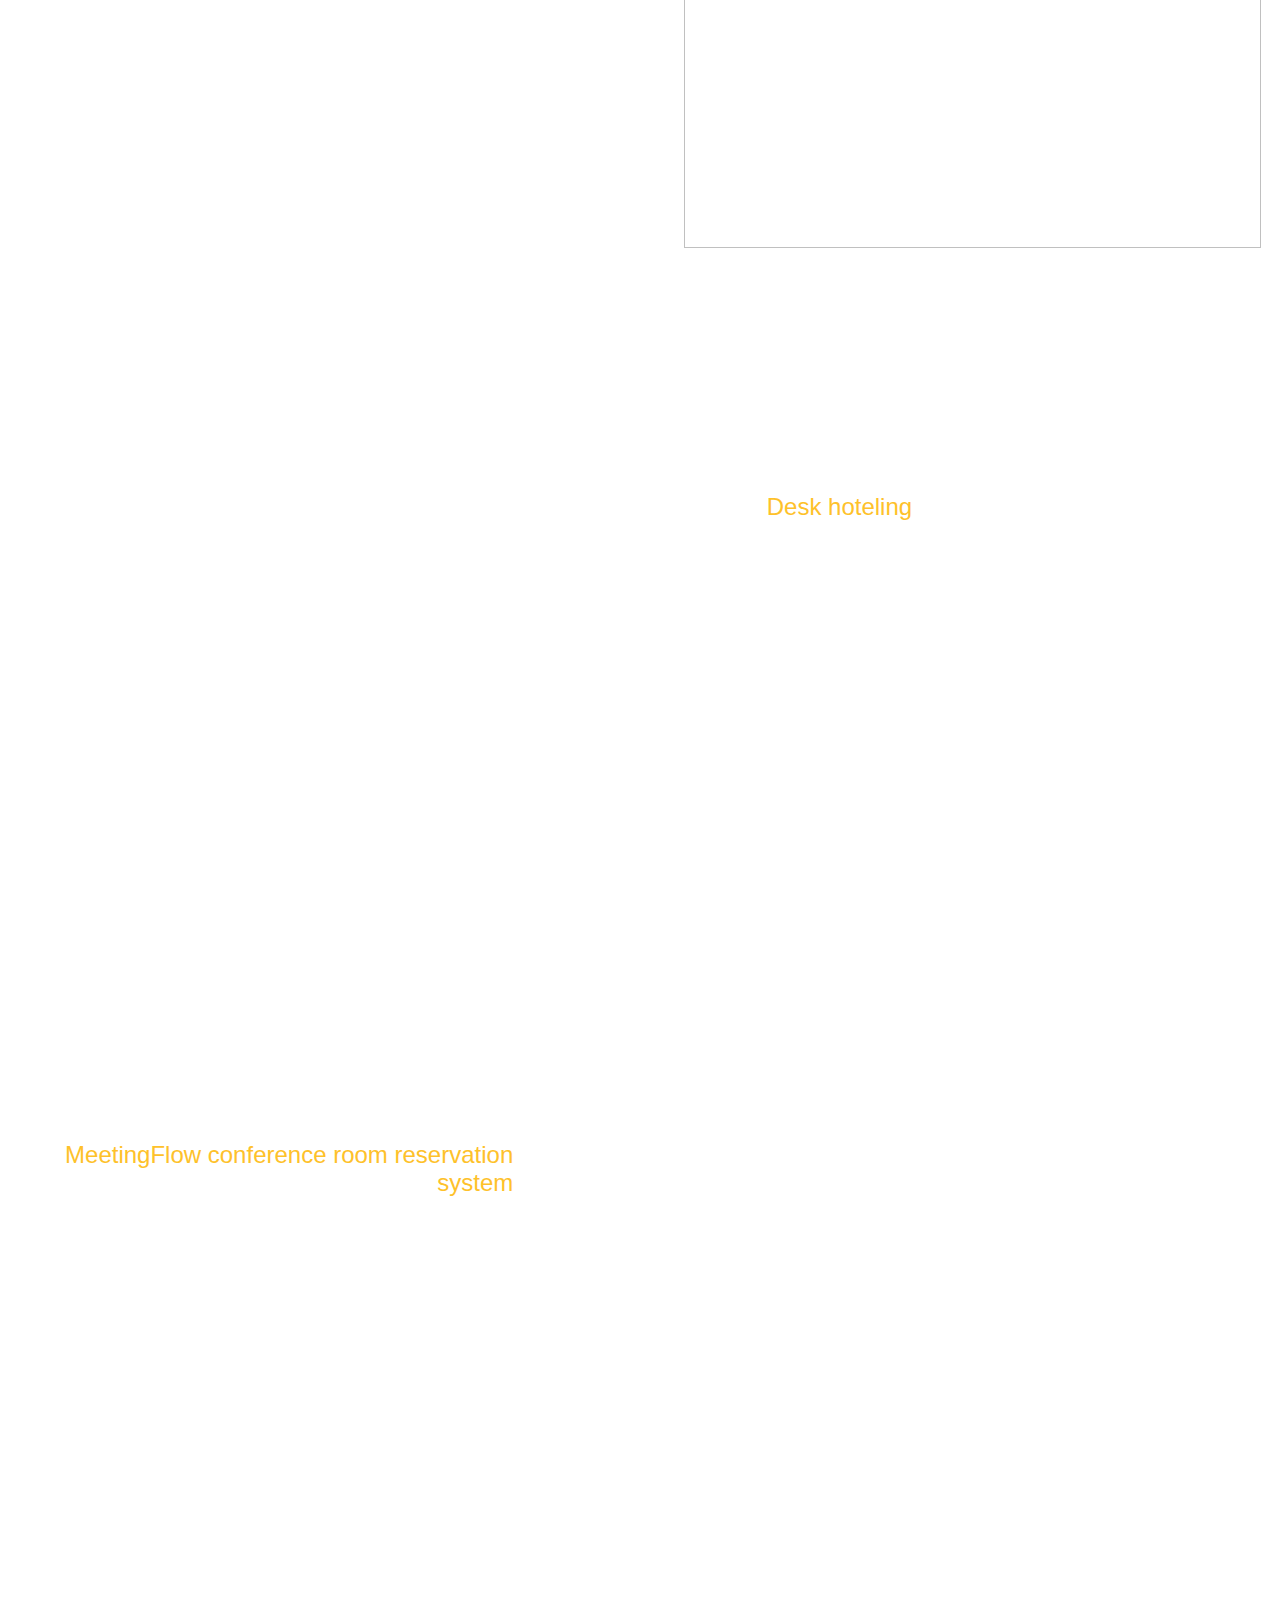
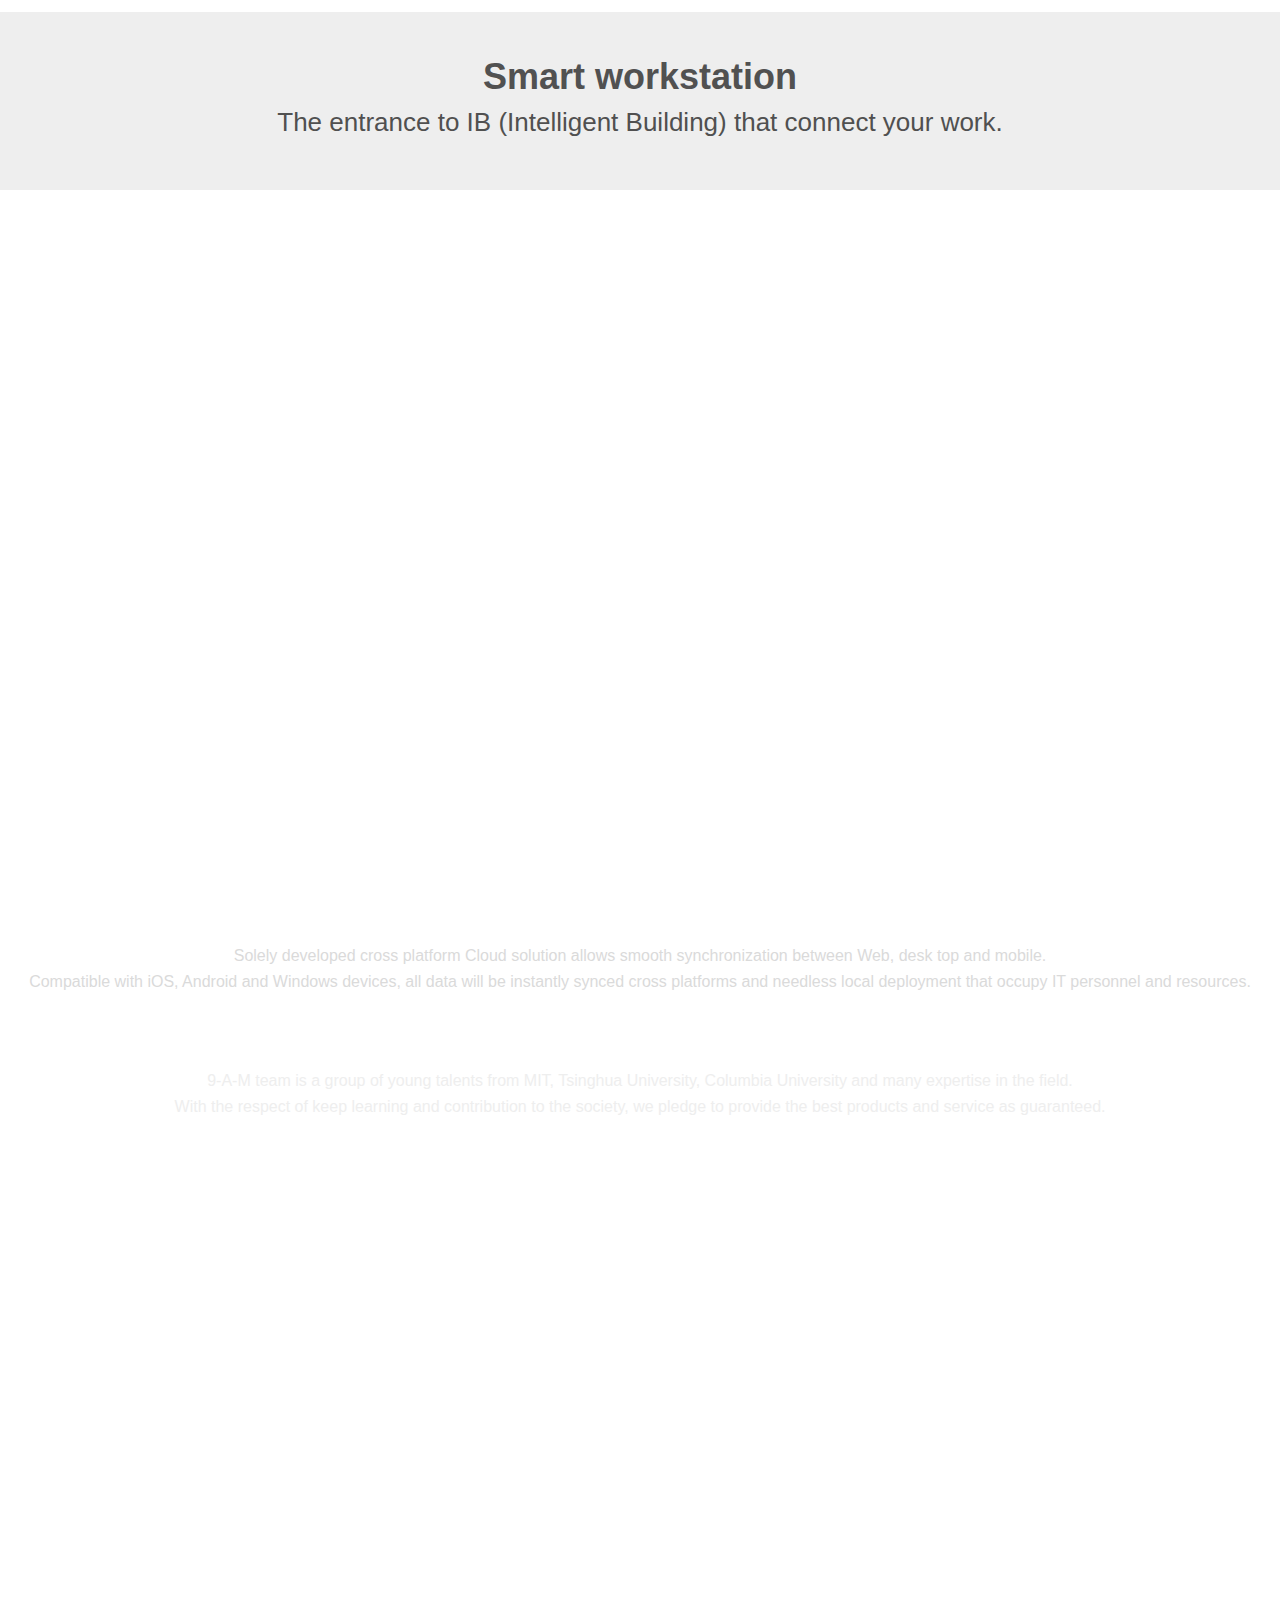
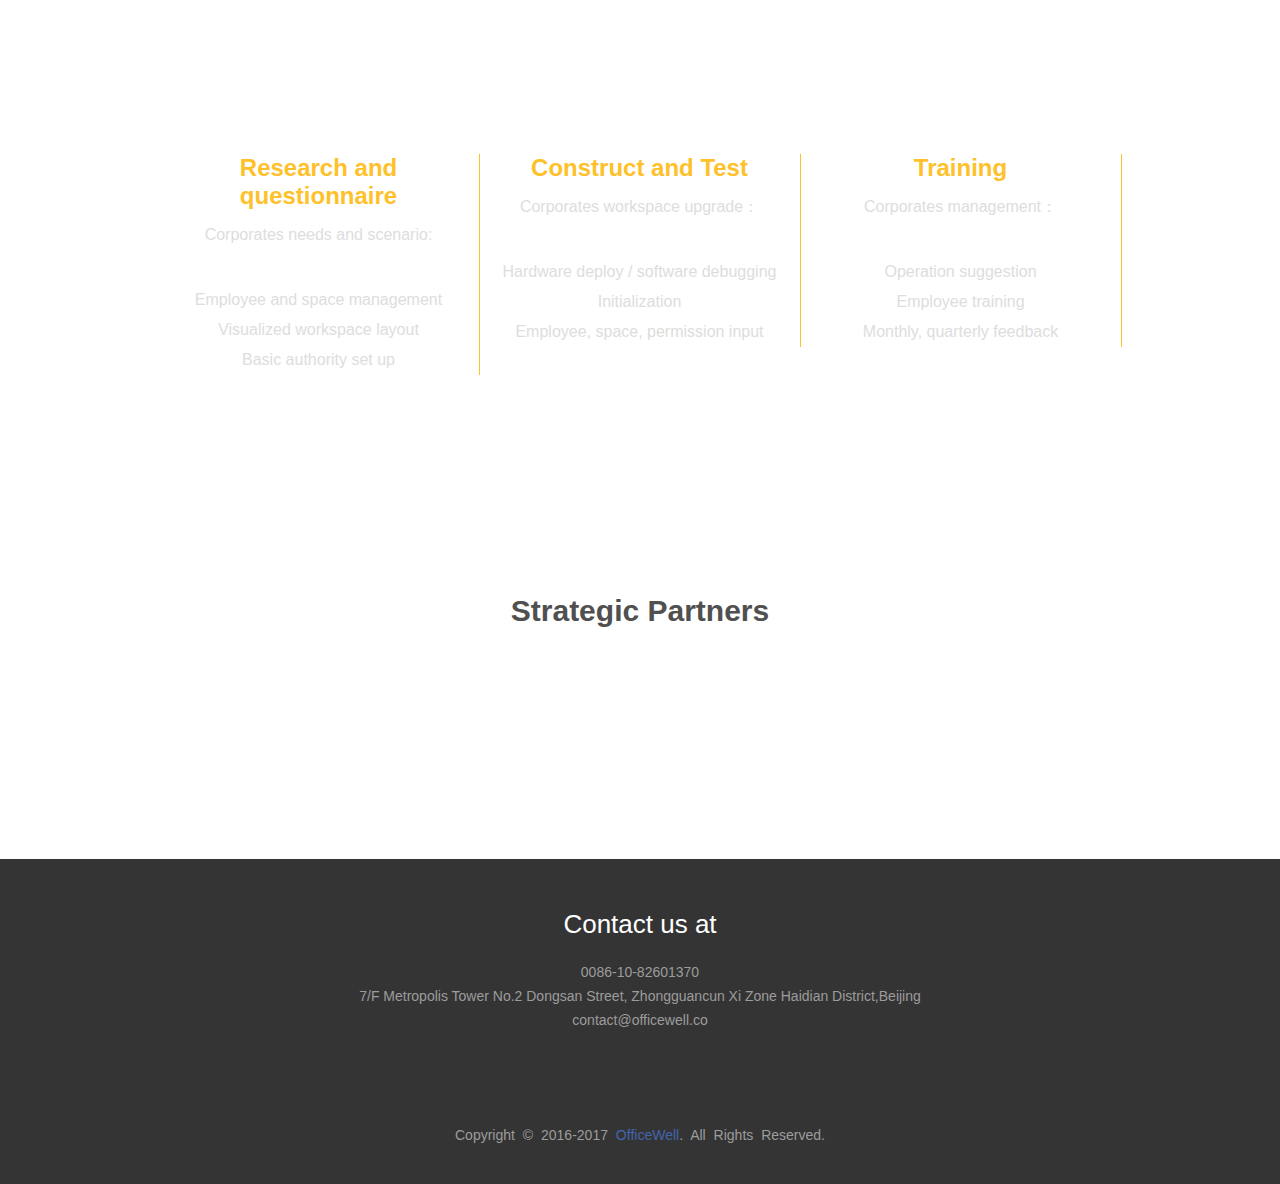
==== commit 6ca24b2f: "www" ====
--- a/public/index_en.html
+++ b/public/index_en.html
@@ -20,7 +20,7 @@
 </head>
 <body>
 	<div id="nav">
-		<div class="navCon">
+		<div class="navCon" style="width: 1100px;">
 			<div class="logo">
 				<h1><img src="http://ooyaqsogx.bkt.clouddn.com/of-officewell_logo.png" alt=""></h1>
 			</div>
@@ -34,9 +34,11 @@
 					<li data-index="5"><a onclick="goto(this, 6200)" style="padding: 0 14px;">Contact us</a></li>
 				</ul>
 			</div>
-			<div class="lan"><a href="index.html">中文</a></div>
-		</div>
-	</div>
+			<a id="toWeb" target="_blank" href="https://space.officewell.co/" style="width: 120px;">View Console</a>
+		</div>
+	</div>
+
+	<div class="lan"><a href="index.html">中文</a></div>
 
 	<div id="banner">
 		<div class="flexsliderCon">
@@ -56,7 +58,7 @@
 					</div>
 				</li>
 				<li>
-					<div class="banner3" style="background: url('http://ooyaqsogx.bkt.clouddn.com/of-banner3_en.jpg') no-repeat center -1px;">
+					<div class="banner3" style="background: url('http://ooyaqsogx.bkt.clouddn.com/1024896110.jpg') no-repeat center -1px;">
 						<div class="bannerCon3" style="background: none;">
 							<a href="https://itunes.apple.com/us/app/id1159544940?ls=1&mt=8" class="ofIOS" target="_blank">
 								<img src="http://ooyaqsogx.bkt.clouddn.com/of-ios.png" alt="">
--- a/public/css/index.css
+++ b/public/css/index.css
@@ -9,8 +9,9 @@
 #nav .navCon .mynav li.back {border-bottom: 4px solid #fec006;height:68px;z-index: 1;position: absolute;width: 0px;}
 .fixedNav{position: fixed;top: 0;z-index: 9999;}
 #navConn li{cursor: pointer;}
-#nav .navCon .lan{float: right;height: 68px;}
-#nav .navCon .lan a{color: #858585;font-size: 16px;display: block;width: 40px;height: 40px;margin-top: 14px;border-radius: 50%;line-height: 40px;text-align: center;}
+#toWeb{display: block;height: 68px;width: 100px;background-color: #117dba;color: #fff;float: right;text-align: center;line-height: 68px;font-size: 16px;}
+.lan{position: fixed;right: 30px;bottom: 50px;background-color: rgba(0, 0, 0, 0.3);text-align: center;border-radius: 50%;z-index: 999;}
+.lan a{height: 50px;width: 50px;color: #858585;font-size: 16px;display: block;border-radius: 50%;line-height: 50px;text-align: center;color: #fff;}
 
 #banner{width: 100%;height: 648px;position: relative;}
 #banner .flexslider{height: 648px;}
@@ -22,7 +23,7 @@
 #banner .banner1 .read{cursor: pointer;width: 100px;height: 40px;background-color: #feba01;border: 0;color: #fff;font-size: 18px;border-radius: 8px;top: 506px;position: absolute;left: 50%;transform: translateX(-50%);-webkit-transform: translateX(-50%);-moz-transform: translateX(-50%);}
 #banner .banner2{height: 648px;background: url('http://ooyaqsogx.bkt.clouddn.com/of-banner2.jpg') no-repeat center top;}
 #banner .banner3{background: url('http://ooyaqsogx.bkt.clouddn.com/of-new-banner3.jpg') no-repeat center top;width: 100%;height: 628px;padding-top: 20px;}
-#banner .banner3 .bannerCon3{width: 1191px;height: 591px;margin: 0 auto;background: url('http://otlb76s3r.bkt.clouddn.com/1450427895.png') no-repeat;background-size: 100% 100%;position: relative;}
+#banner .banner3 .bannerCon3{width: 1191px;height: 591px;margin: 0 auto;background: url('http://ooyaqsogx.bkt.clouddn.com/1788350412.png') no-repeat;background-size: 100% 100%;position: relative;}
 #banner .banner3 .ofIOS{width: 293px;height: 60px;border: 2px solid #fff;display: block;position: absolute;left: 7%;top: 348px;}
 #banner .banner3 .ofIOS img{width: 32px;height: 38px;margin-top: 10px;margin-left: 37px;float: left;margin-right: 20px;}
 #banner .banner3 .ofIOS p{font-size: 24px;color: #fff;float: left;margin-top: 15px;}
